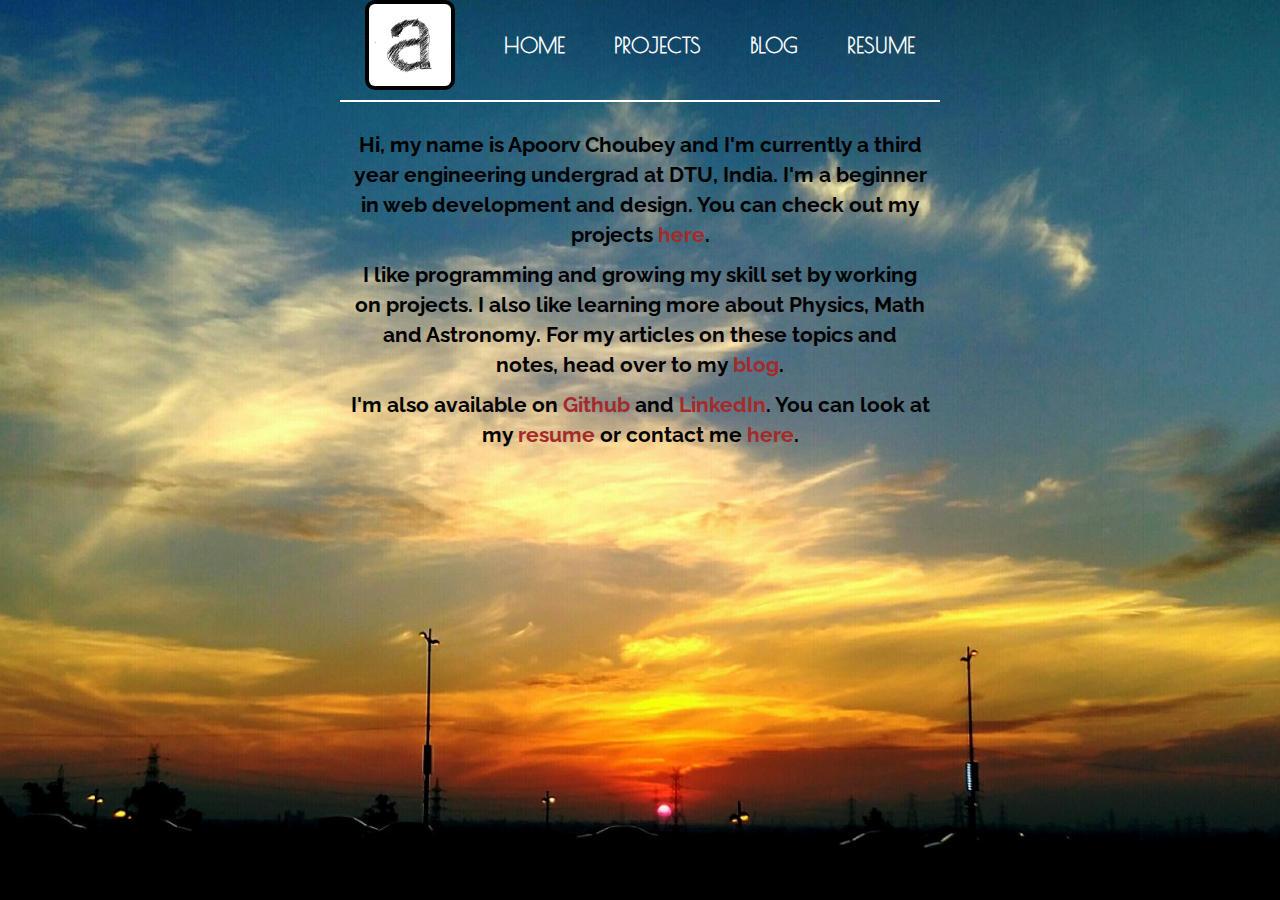
==== index.html @ 56b9ad2f "Design add" ====
<!DOCTYPE html>
<html lang="en">
    <head>
        <meta charset="utf-8">
        <meta name="viewport" content="width=device-width, initial-scale=1">

        <title>Apoorv Choubey | Home</title>

        <link rel="stylesheet" type="text/css" href="css/main.css">
        <link rel="shortcut icon" href="images/favicon.ico"/>
        <link rel="stylesheet" href="https://fonts.googleapis.com/css?family=Shadows Into Light|Raleway|Poiret One">
        <link rel="stylesheet" href="https://cdnjs.cloudflare.com/ajax/libs/animate.css/3.5.2/animate.min.css">
        <link rel="stylesheet" href="https://maxcdn.bootstrapcdn.com/bootstrap/3.3.7/css/bootstrap.min.css">
    </head>

    <body class="bg-home">
        <div class="home-container">
            <div class="home-header animated fadeInDown">
                 <img class="head-img" src="images/head-img.png" alt="letter-A">
                 <a class="anchor" href="#">HOME</a>
                 <a class="anchor" href="projects.html">PROJECTS</a>
                 <a class="anchor" href="blog/index.html">BLOG</a>
                 <a class="anchor" href="docs/resume.pdf">RESUME</a>
             </div>

             <div class="home-hline animated fadeInLeft"></div>

             <div class="intro-container animated bounceInUp">
                 <p>Hi, my name is Apoorv Choubey and I'm currently a third year engineering undergrad at DTU, India. I'm a beginner in web development and design. You can check out my projects <a href="projects.html">here</a>.</p>
                 <p>I like programming and growing my skill set by working on projects. I also like learning more about Physics, Math and Astronomy. For my articles on these topics and notes, head over to my <a href="blog/index.html">blog</a>.</p>
                 <p>I'm also available on <a href="https://github.com/apooravc">Github</a> and <a href="https://www.linkedin.com/in/apoorvchoubey">LinkedIn</a>. You can look at my <a href="docs/resume.pdf">resume</a> or contact me <a href="mailto:theapoorvs1@gmail.com">here</a>.
             </div>
        </div>

        <!-- Latest compiled and minified jQuery-->
        <script src="https://ajax.googleapis.com/ajax/libs/jquery/3.2.1/jquery.min.js"></script>
        <!-- Latest compiled and minified JavaScript-->
        <script src="https://maxcdn.bootstrapcdn.com/bootstrap/3.3.7/js/bootstrap.min.js" ></script>

        <script src="js/main.js"></script>
    </body>
</html>
---- css/main.css ----
html, body {
  height: 100%;
  width: auto !important;
  overflow-x: hidden !important;
}

body {
  font-size: 100%;
}

.bg-home{
  background-image: url(../images/sunset.jpg);
  background-color: #FF851B;
  background-position: center center;
  background-repeat:  no-repeat;
  background-attachment: fixed;
  -webkit-background-size: cover;
  -moz-background-size: cover;
  -o-background-size: cover;
  background-size:  cover;
}

.home-container{
    margin: 0 auto;
    /*border: 2px solid green;*/
}

.home-hline{
    display: block;
    border-bottom: 2px solid white;
}

@media (max-width:420px) {
  .home-container {
    width: 315px;
  }

  .home-header, .intro-container{
     font-size: 1.11em;
  }

  .home-hline{
    margin-bottom: 15%;
  }
}

@media (min-width:420px) {
  .home-container {
    width: 400px;
  }

  .home-header, .intro-container{
     font-size: 1.3em;
  }

  .home-hline{
    margin-bottom: 9%;
  }
}

@media (min-width:520px) {
  .home-container {
    width: 500px;
  }

  .home-header, .intro-container{
     font-size: 1.4em;
  }

  .home-hline{
    margin-bottom: 7%;
  }
}

@media (min-width: 620px) {
  .home-container {
    width: 600px;
  }
  .home-header, .intro-container{
    font-size: 1.5em;
  }

  .home-hline{
    margin-bottom: 3%;
  }
}

.home-header{
     display: flex;
     justify-content: space-around;
     align-items: center;
     font-family: 'Poiret One', serif;
     font-weight: bold;
     margin-bottom: 10px;
     /*border: 2px solid red;*/
}

.home-header > a:link{
    color: white;
    text-decoration: none;
}

.home-header > a:visited{
    color:white;
    text-decoration: none;
}

.home-header > a:hover{
    color:white;
    text-decoration: none;
}

.home-header > a:active{
    color: white;
    text-decoration: none;
    position: relative;
    top: 2px;
}

.head-img{
    border: solid black 4px;
    border-radius: 10px;
    width: 15%;
    height: 15%;
}

.intro-container{
    font-family: 'Raleway', sans-serif;
    font-weight: bold;
    text-align: center;
    color: black;
    padding: 10px;
    /*border: 2px solid white;*/
}

.intro-container > p > a:link{
    color: brown;
    text-decoration: none;
}

.intro-container > p > a:visited{
    color: brown;
    text-decoration: none;
}

.intro-container > p > a:hover{
    color: brown;
    text-decoration: none;
}

.intro-container > p > a:active{
    color: brown;
    text-decoration: none;
    position: relative;
    top: 2px;
}

/*  Projects CSS  */

.projects-container{
  /*border: 2px solid orange;*/
}

.projects-container-rhs, .blog-container-rhs{
    margin: 2% auto;
    /*border: 2px solid green;*/
}

.header{
     /*border: 2px solid red;*/
     display: flex;
     justify-content: space-around;
     align-items: center;
     font-family: 'Poiret One', serif;
     font-weight: bold;
     margin-bottom: 10px;
}

.header > a:link{
    color: black;
    text-decoration: none;
}

.header > a:visited{
    color: black;
    text-decoration: none;
}

.header > a:hover{
    color: black;
    text-decoration: none;
}

.header > a:active{
    color: black;
    text-decoration: none;
    position: relative;
    top: 2px;
}

.projects-hline, .blog-hline{
    display: block;
    border-bottom: 2px solid black;
    margin-bottom: 8%;
}

.blog-body{
   /*border: 3px solid black;*/
   padding: 10px;
   color: black;
   font-family: 'Raleway', sans-serif;
}

.projects-head{
  display: inline-block;
  border-radius: 10px;
  background-color: white;
  font-family: 'Raleway', sans-serif;
  font-size: 55px;
  margin-top: 15%;
  padding: 5px;
}

.left-panel{
  border: 3px solid black;
  background-color: black;
  text-align: center;
  font-family: 'Raleway', sans-serif;
}

@media(max-width: 992px){
  .left-panel{
    height: 65vh;
  }
}

@media(min-width: 992px){
  .left-panel{
    height: 100vh;
  }
}

@media(max-width: 480px){
  .projects-container-rhs, .blog-container-rhs{
    width: 298px;
    font-size: 1em;
  }

  .header{
    font-size: 1.2em;
  }

   .blog-content-rhs{
    width: 298px;
    font-size: 1.1em;
  }
}

@media(min-width: 480px){
  .projects-container-rhs, .blog-container-rhs{
    width: 440px;
    font-size: 1.1em;
  }

  .header{
    font-size: 1.4em;
  }

   .blog-content-rhs{
    width: 440px;
    font-size: 1.3em;
  }
}

@media(min-width: 640px){
  .projects-container-rhs, .blog-container-rhs{
    width: 600px;
    font-size: 1.5em;
  }

  .header{
    font-size: 1.1em;
  }

  .blog-content-rhs{
    width: 600px;
    font-size: 1.5em;
  }
}

.left-panel h1{
  font-size: 4em;
  margin: 15% auto;
  padding: 0;
  background-color: white;
  color: black;
  display: inline-block;
  border-radius: 10px;
}

.right-panel{
  /*border: 3px solid yellow;*/
}

@media(max-width: 360px){
  .pro1, .pro3{
    margin-left: 3%;
  }

  .pro2, .pro4{
    margin-left: 3%;
    margin-top: 30px;
  }
}

@media(min-width: 360px){
  .pro1, .pro3{
    margin-left: 10%;
  }

  .pro2, .pro4{
    margin-left: 10%;
    margin-top: 30px;
  }
}

@media(min-width: 450px){
  .pro1, .pro3{
    margin-left: 15%;
  }

  .pro2, .pro4{
    margin-left: 15%;
    margin-top: 30px;
  }
}

@media(min-width: 540px){
  .pro1, .pro3{
    margin-left: 25%;
  }

  .pro2, .pro4{
    margin-left: 25%;
    margin-top: 30px;
  }
}

@media(min-width: 768px){
  .pro1, .pro3{
    margin-left: 25%;
  }

  .pro2, .pro4{
    margin-left: 16%;
    margin-top: 2px;
  }
}

@media(min-width: 1120px){
  .pro1, .pro3{
    margin-left: 46%;
  }

  .pro2, .pro4{
    margin-left: 2%;
    margin-top: 0px;
  }
}

.pro1, .pro2, .pro3, .pro4{
  position: relative;
  width: 280px;
  height: 280px;
  margin-top: 30px;
}

.pro-img{
  height: 100%;
  width: 100%;
  border: 3px solid black;
}

.pro1-text, .pro2-text, .pro3-text, .pro4-text{
  position: absolute;
  color: white;
  left: 10%;
  top: 23%;
  width: 80%;
  display: none;
  /*border: 2px solid violet;*/
  font-family: 'Raleway', sans-serif;
  font-size: 20px;
}

.dark-pro1{
  background: black;
}

.dark-pro1 img{
  opacity: 0.4;
  filter: alpha(opacity=40);
}

.projects-banner{
  background-image: url("../images/flyon.jpg");
  background-position: center center;
  background-repeat:  no-repeat;
  background-attachment: fixed;
  -webkit-background-size: cover;
  -moz-background-size: cover;
  -o-background-size: cover;
  background-size:  cover;
  height: 350px;
  text-align: center;
  border: 3px solid black;
}

/*  Blog CSS  */

.blog-img{
  background-image: url("../images/flyon.jpg");
  background-position: center center;
  background-repeat: no-repeat;
  -webkit-background-size: cover;
  -moz-background-size: cover;
  -o-background-size: cover;
  background-size:  cover;
}

.section{
  /*border: 3px solid brown;*/
  margin-top: 40px;
}

.date{
  /*border: 2px solid green;*/
}

.date-body{
  /*border: 2px solid blue;*/
  width: 90%;
  position: relative;
  left: 10%;
}

.date-body > h3 > a:link{
    color: #FF851B;
    text-decoration: none;
}

.date-body h3 > a:visited{
    color: #FF851B;
    text-decoration: none;
}

.date-body > h3 > a:hover{
    color: #FF851B;
    text-decoration: none;
}

.date-body > h3 > a:active{
    color: #FF851B;
    text-decoration: none;
    position: relative;
    top: 2px;
}

/* Blog Content CSS */

.top-panel{
  border: 3px solid black;
  background-color: black;
  color: white;
  text-align: center;
  font-family: 'Raleway', sans-serif;
}

.top-panel-img{
  background-image: url("../images/flyon.jpg");
  background-attachment: fixed;
  background-position: center center;
  background-repeat: no-repeat;
  -webkit-background-size: cover;
  -moz-background-size: cover;
  -o-background-size: cover;
  background-size:  cover;
}

.blog-container{
  /*border: 2px solid orange;*/
}

.blog-content-rhs{
  margin: 2% auto;
  /*border: 2px solid green;*/
}

.bottom-panel{
  border: 2px solid black;
  background-color: white;
}

.wrapper{
  /*border: 3px solid pink;*/
  margin-top: 15%;
}

.blog-content-hline{
    display: block;
    border-bottom: 2px solid black;
    margin-bottom: 5%;
}

.blogpost-head{
  background-color: white;
  color: black;
  display: inline-block;
}

.blogpost-date{
  text-align: center;
  border: solid 2px black;
  display: inline-block;
  padding: 3px;
}

.blog-info{
  text-align: left;
  border: 2px solid #FF851B;
  border-radius: 20px;
  padding: 10px;
}
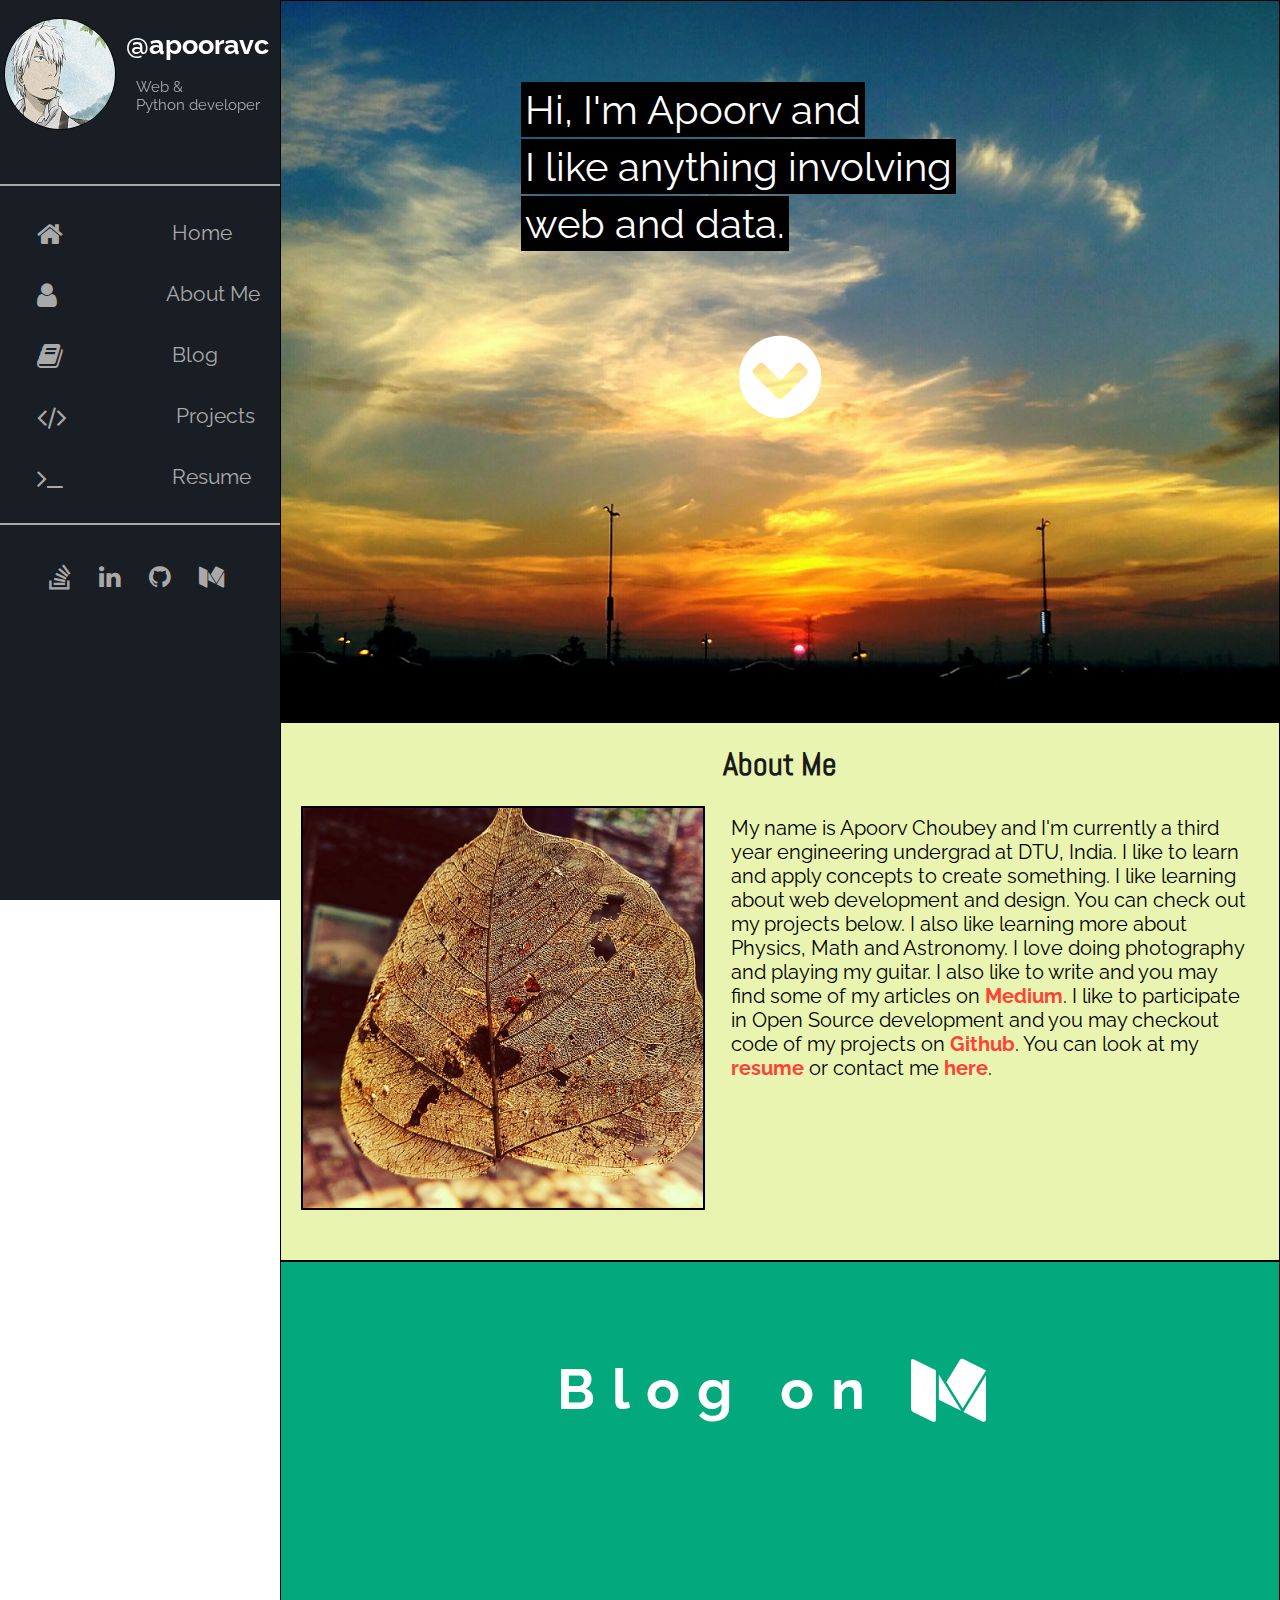
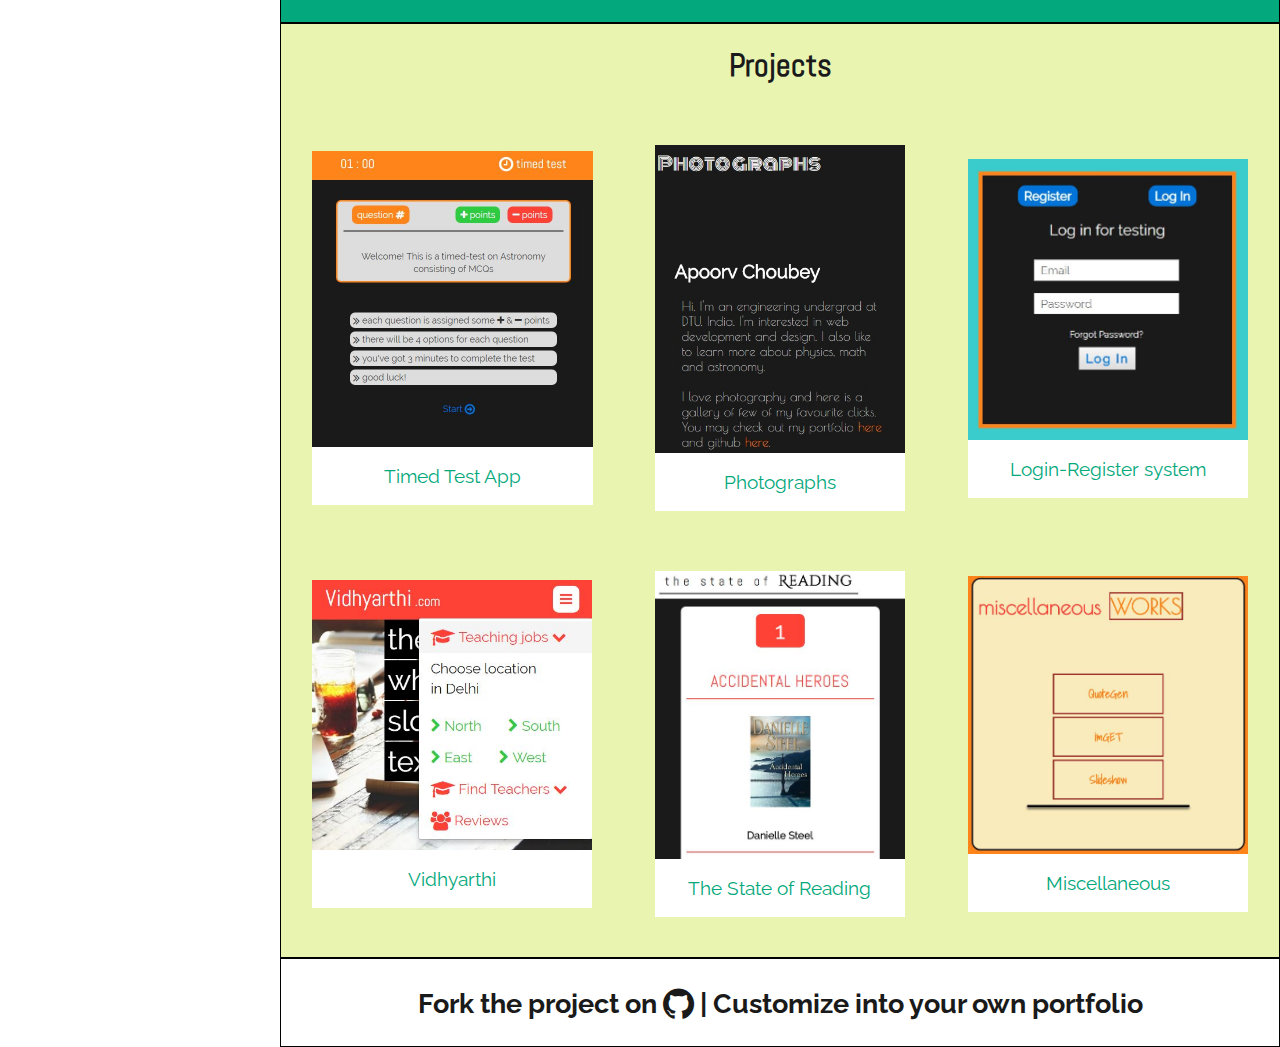
==== commit 329ecc9e: "design final" ====
--- a/index.html
+++ b/index.html
@@ -1,42 +1,168 @@
 <!DOCTYPE html>
-<html lang="en">
-    <head>
-        <meta charset="utf-8">
-        <meta name="viewport" content="width=device-width, initial-scale=1">
+<html>
+<head>
+  <meta charset="utf-8">
+  <meta name="viewport" content="width=device-width, initial-scale=1">
 
-        <title>Apoorv Choubey | Home</title>
+  <title>Apoorv Choubey | Home</title>
 
-        <link rel="stylesheet" type="text/css" href="css/main.css">
-        <link rel="shortcut icon" href="images/favicon.ico"/>
-        <link rel="stylesheet" href="https://fonts.googleapis.com/css?family=Shadows Into Light|Raleway|Poiret One">
-        <link rel="stylesheet" href="https://cdnjs.cloudflare.com/ajax/libs/animate.css/3.5.2/animate.min.css">
-        <link rel="stylesheet" href="https://maxcdn.bootstrapcdn.com/bootstrap/3.3.7/css/bootstrap.min.css">
-    </head>
+  <link rel="stylesheet" type="text/css" href="css/main.css">
+  <link rel="stylesheet" type="text/css" href="css/font-awesome.min.css">
+  <link rel="stylesheet" href="https://fonts.googleapis.com/css?family=Raleway|Abel">
+  <link rel="stylesheet" href="https://cdnjs.cloudflare.com/ajax/libs/animate.css/3.5.2/animate.min.css">
+</head>
+<body class="font">
+  <!--sidebar header-->
+  <div class="header">
+    <div class="top">
+      <div class="intro">
+        <img src="images/propic.jpg" alt="Profile picture" class="profile-img dive">
+        <h1>@apooravc</h1>
+        <p>Web &amp;<br>Python developer</p>
+      </div>
+      <div class="nav">
+        <div class="hline"></div>
+        <ul class="nav-list">
+          <li><a href="#home" class="white-ref"><i class="fa fa-home fa-lg" aria-hidden="true"></i><span class="text-right">Home</span></a></li>
+          <li><a href="#about" class="white-ref"><i class="fa fa-user fa-lg" aria-hidden="true"></i><span class="text-right">About Me</span></a></li>
+          <li><a href="#blog" class="white-ref"><i class="fa fa-book fa-lg" aria-hidden="true"></i><span class="text-right">Blog</span></a></li>
+          <li><a href="#projects" class="white-ref"><i class="fa fa-code fa-lg" aria-hidden="true"></i><span class="text-right">Projects</span></a></li>
+          <li><a href="docs/resume.pdf" class="white-ref"><i class="fa fa-terminal fa-lg" aria-hidden="true"></i><span class="text-right">Resume</span></a></li>
+        </ul>
+      </div>
+    </div>
+    <div class="hline"></div>
+    <div class="bottom">
+      <ul class="icon-list">
+        <li><a href="https://stackoverflow.com/users/9644701/apooravc" class="white-ref"><i class="fa fa-stack-overflow fa-lg" aria-hidden="true"></i></a></li>
+        <li><a href="https://www.linkedin.com/in/apoorvchoubey" class="white-ref"><i class="fa fa-linkedin fa-lg" aria-hidden="true"></i></a></li>
+        <li><a href="https://github.com/apooravc" class="white-ref"><i class="fa fa-github fa-lg" aria-hidden="true"></i></a></li>
+        <li><a href="https://medium.com/@apoorvc" class="white-ref"><i class="fa fa-medium fa-lg" aria-hidden="true"></i></a></li>
+      </ul>
+    </div>
+  </div>
 
-    <body class="bg-home">
-        <div class="home-container">
-            <div class="home-header animated fadeInDown">
-                 <img class="head-img" src="images/head-img.png" alt="letter-A">
-                 <a class="anchor" href="#">HOME</a>
-                 <a class="anchor" href="projects.html">PROJECTS</a>
-                 <a class="anchor" href="blog/index.html">BLOG</a>
-                 <a class="anchor" href="docs/resume.pdf">RESUME</a>
-             </div>
+  <!--main body-->
+  <div class="main">
+    <div class="home home-bg dive" id="home">
+      <!--sidebar toggle button-->
+      <div class="toggleButton"><i class="fa fa-bars fa-lg" aria-hidden="true"></i></div>
+      <div class="multiline">
+        <span>Hi, I'm Apoorv and <br> I like anything involving <br> web and data.</span>
+      </div>
+      <div class="direct animated bounce"><i class="fa fa-chevron-circle-down fa-lg" aria-hidden="true"></i></div>
+    </div>
+    <div class="about dive" id="about">
+      <h1>About Me</h1>
+      <div class="about-flex">
+        <img src="images/leaf.jpg" alt="leaf">
+        <p>My name is Apoorv Choubey and I'm currently a third year engineering undergrad at DTU, India. I like to learn and apply concepts to create something. I like learning about web development and design. You can check out my projects below. I also like learning more about Physics, Math and Astronomy. I love doing photography and playing my guitar. I also like to write and you may find some of my articles on <a href="https://medium.com/@apoorvc" class="red-ref">Medium</a>. I like to participate in Open Source development and you may checkout code of my projects on <a href="https://github.com/apooravc" class="red-ref">Github</a>. You can look at my <a href="docs/resume.pdf" class="red-ref">resume</a> or contact me <a href="mailto:theapoorvs1@gmail.com" class="red-ref">here</a>.</p>
+      </div>
+    </div>
+    <div class="blog dive" id="blog">
+      <p class="blog-text">Blog on <i class="fa fa-medium fa-lg" aria-hidden="true"></i></p>
+    </div>
+    <div class="projects dive" id="projects">
+      <h1 class="proj-text">Projects</h1>
+      <!--one-->
+      <div id="one">
+      <div class="prow">
+        <div class="pbox">
+          <a target="_blank" href="https://apooravc.github.io/ReactJS-works/works/timed-test/index.html">
+            <img src="images/pro1.JPG" alt="project" class="pimg1">
+          </a>
+          <div class="ptext">Timed Test App</div>
+        </div>
+        <div class="pbox">
+          <a target="_blank" href="https://apooravc.github.io/photographs/">
+            <img src="images/pro2.JPG" alt="project" class="pimg2">
+          </a>
+          <div class="ptext">Photographs</div>
+        </div>
+        <div class="pbox">
+          <a target="_blank" href="https://github.com/apooravc/php-works/tree/master/loginRegister">
+            <img src="images/pro3.JPG" alt="project" class="pimg3">
+          </a>
+          <div class="ptext">Login-Register system</div>
+        </div>
+      </div>
+      <div class="prow">
+        <div class="pbox">
+          <a target="_blank" href="https://apooravc.github.io/Vidhyarthi/">
+            <img src="images/pro4.JPG" alt="project" class="pimg4">
+          </a>
+          <div class="ptext">Vidhyarthi</div>
+        </div>
+        <div class="pbox">
+          <a target="_blank" href="https://apooravc.github.io/ReactJS-works/works/the-state-of-reading/index.html">
+            <img src="images/pro5.JPG" alt="project" class="pimg5">
+          </a>
+          <div class="ptext">The State of Reading</div>
+        </div>
+        <div class="pbox">
+          <a target="_blank" href="https://github.com/apooravc/misc.works/tree/master/works">
+            <img src="images/pro6.JPG" alt="project" class="pimg6">
+          </a>
+          <div class="ptext">Miscellaneous</div>
+        </div>
+      </div>
+      </div>
+      <!--two-->
+      <div id="two">
+      <div class="prow">
+        <div class="pbox">
+          <a target="_blank" href="https://apooravc.github.io/ReactJS-works/works/timed-test/index.html">
+            <img src="images/pro1.JPG" alt="project" class="pimg1">
+          </a>
+          <div class="ptext">Timed Test App</div>
+        </div>
+        <div class="pbox">
+          <a target="_blank" href="https://github.com/apooravc/php-works/tree/master/loginRegister">
+            <img src="images/pro3.JPG" alt="project" class="pimg3">
+          </a>
+          <div class="ptext">Login-Register system</div>
+        </div>
+      </div>
+      <div class="prow">
+        <div class="pbox">
+          <a target="_blank" href="https://apooravc.github.io/Vidhyarthi/">
+            <img src="images/pro4.JPG" alt="project" class="pimg4">
+          </a>
+          <div class="ptext">Vidhyarthi</div>
+        </div>
+        <div class="pbox">
+          <a target="_blank" href="https://github.com/apooravc/misc.works/tree/master/works">
+            <img src="images/pro6.JPG" alt="project" class="pimg6">
+          </a>
+          <div class="ptext">Miscellaneous</div>
+        </div>
+      </div>
+      <div class="prow">
+        <div class="pbox">
+          <a target="_blank" href="https://apooravc.github.io/photographs/">
+            <img src="images/pro2.JPG" alt="project" class="pimg2">
+          </a>
+          <div class="ptext">Photographs</div>
+        </div>
+        <div class="pbox">
+          <a target="_blank" href="https://apooravc.github.io/ReactJS-works/works/the-state-of-reading/index.html">
+            <img src="images/pro5.JPG" alt="project" class="pimg5">
+          </a>
+          <div class="ptext">The State of Reading</div>
+        </div>
+      </div>
+      </div>
+    </div>
+  </div>
 
-             <div class="home-hline animated fadeInLeft"></div>
+  <!--footer-->
+  <div class="footer dive">
+    <p class="footer-text">Fork the project on <i class="fa fa-github fa-lg" aria-hidden="true"></i> | Customize into your own portfolio</p>
+  </div>
 
-             <div class="intro-container animated bounceInUp">
-                 <p>Hi, my name is Apoorv Choubey and I'm currently a third year engineering undergrad at DTU, India. I'm a beginner in web development and design. You can check out my projects <a href="projects.html">here</a>.</p>
-                 <p>I like programming and growing my skill set by working on projects. I also like learning more about Physics, Math and Astronomy. For my articles on these topics and notes, head over to my <a href="blog/index.html">blog</a>.</p>
-                 <p>I'm also available on <a href="https://github.com/apooravc">Github</a> and <a href="https://www.linkedin.com/in/apoorvchoubey">LinkedIn</a>. You can look at my <a href="docs/resume.pdf">resume</a> or contact me <a href="mailto:theapoorvs1@gmail.com">here</a>.
-             </div>
-        </div>
 
-        <!-- Latest compiled and minified jQuery-->
-        <script src="https://ajax.googleapis.com/ajax/libs/jquery/3.2.1/jquery.min.js"></script>
-        <!-- Latest compiled and minified JavaScript-->
-        <script src="https://maxcdn.bootstrapcdn.com/bootstrap/3.3.7/js/bootstrap.min.js" ></script>
-
-        <script src="js/main.js"></script>
-    </body>
+  <!--scripts-->
+  <script src="https://ajax.googleapis.com/ajax/libs/jquery/3.2.1/jquery.min.js"></script>
+  <script src="js/main.js"></script>
+</body>
 </html>
--- a/css/main.css
+++ b/css/main.css
@@ -1,537 +1,444 @@
-html, body {
-  height: 100%;
-  width: auto !important;
-  overflow-x: hidden !important;
-}
-
 body {
-  font-size: 100%;
-}
-
-.bg-home{
-  background-image: url(../images/sunset.jpg);
-  background-color: #FF851B;
-  background-position: center center;
-  background-repeat:  no-repeat;
-  background-attachment: fixed;
-  -webkit-background-size: cover;
-  -moz-background-size: cover;
-  -o-background-size: cover;
-  background-size:  cover;
-}
-
-.home-container{
-    margin: 0 auto;
-    /*border: 2px solid green;*/
-}
-
-.home-hline{
+    margin: 0;
+}
+
+.dive {
+    border: 1px solid #000;
+}
+
+.font {
+    font-family: 'Raleway', sans-serif;
+    font-size: 16px;
+}
+
+.header {
     display: block;
-    border-bottom: 2px solid white;
-}
-
-@media (max-width:420px) {
-  .home-container {
-    width: 315px;
-  }
-
-  .home-header, .intro-container{
-     font-size: 1.11em;
-  }
-
-  .home-hline{
-    margin-bottom: 15%;
-  }
-}
-
-@media (min-width:420px) {
-  .home-container {
+    height: 100%;
+    width: 280px;
+    position: fixed;
+    top: 0;
+    left: 0;
+    z-index: 1;
+    background-color: #191e25;
+    color: #ffffff;
+}
+
+.intro {
+    position: relative;
+}
+
+.profile-img {
+    position: absolute;
+    top: 0;
+    left: 4px;
+    border-radius: 100%;
+}
+
+.intro> h1 {
+    position: relative;
+    top: 10px;
+    left: 126px;
+    font-size: 1.7em;
+}
+
+.intro> p {
+    position: relative;
+    top: 10px;
+    left: 136px;
+    font-size: 0.96em;
+    color: #a9a9a9;
+}
+
+.nav {
+    margin-top: 80px;
+}
+
+.nav-list {
+    list-style: none;
+    padding-left: 37px;
+}
+
+.nav-list> li {
+    padding: 18px 0;
+    font-size: 1.3em;
+}
+
+.text-right {
+    margin-left: 45%;
+}
+
+.hline {
+    display: block;
+    border-bottom: 2px solid #a9a9a9;
+}
+
+.icon-list {
+    list-style: none;
+    margin-top: 40px;
+    padding-left: 37px;
+}
+
+.icon-list> li {
+    display: inline;
+    padding: 0 12px;
+    font-size: 1.18em;
+}
+
+a.white-ref:link {
+    color: #a9a9a9;
+    text-decoration: none;
+}
+
+a.white-ref:visited {
+    color: #a9a9a9;
+    text-decoration: none;
+}
+
+a.white-ref:hover {
+    color: #fff;
+    text-decoration: none;
+    transition: color ease-in-out 300ms;
+}
+
+a.white-ref:active {
+    color: #fff;
+    text-decoration: none;
+}
+
+.main {
+    margin-left: 280px;
+}
+
+.home {
+    height: 80vh;
+}
+
+.toggleButton {
+    display: none;
+}
+
+.multiline {
+    line-height: 1.43;
+    padding: 80px 24%;
+}
+
+.multiline> span {
+    background-color: black;
+    color: #fff;
+    display: inline;
+    padding: 0.25rem;
+    font-size: 2.5em;
+    -webkit-box-decoration-break: clone;
+}
+
+.direct {
+    color: #fff;
+    font-size: 4.5em;
+    text-align: center;
+}
+
+.home-bg {
+    background-image: url(../images/sunset.jpg);
+    background-color: #000;
+    background-position: center center;
+    background-repeat:  no-repeat;
+    background-attachment: scroll;
+    -webkit-background-size: cover;
+    -moz-background-size: cover;
+    -o-background-size: cover;
+    background-size:  cover;
+}
+
+.about {
+    background-color: #e9f4b0;
+}
+
+.about> h1 {
+    font-family: 'Abel', serif;
+    text-align: center;
+    color: #1a1a1a;
+}
+
+.about-flex {
+    display: flex;
+    flex-direction: row;
+    justify-content: space-around;
+    align-items: flex-start;
+}
+
+.about-flex> img {
     width: 400px;
-  }
-
-  .home-header, .intro-container{
-     font-size: 1.3em;
-  }
-
-  .home-hline{
-    margin-bottom: 9%;
-  }
-}
-
-@media (min-width:520px) {
-  .home-container {
-    width: 500px;
-  }
-
-  .home-header, .intro-container{
-     font-size: 1.4em;
-  }
-
-  .home-hline{
-    margin-bottom: 7%;
-  }
-}
-
-@media (min-width: 620px) {
-  .home-container {
-    width: 600px;
-  }
-  .home-header, .intro-container{
-    font-size: 1.5em;
-  }
-
-  .home-hline{
-    margin-bottom: 3%;
-  }
-}
-
-.home-header{
-     display: flex;
-     justify-content: space-around;
-     align-items: center;
-     font-family: 'Poiret One', serif;
-     font-weight: bold;
-     margin-bottom: 10px;
-     /*border: 2px solid red;*/
-}
-
-.home-header > a:link{
-    color: white;
-    text-decoration: none;
-}
-
-.home-header > a:visited{
-    color:white;
-    text-decoration: none;
-}
-
-.home-header > a:hover{
-    color:white;
-    text-decoration: none;
-}
-
-.home-header > a:active{
-    color: white;
+    height: 400px;
+    margin-left: 20px;
+    margin-bottom: 50px;
+    border: 2px solid #000;
+}
+
+.about-flex> p {
+    font-size: 1.28em;
+    padding: 10px 26px;
+    margin-top: 0;
+}
+
+a.red-ref {
+    font-weight: bold;
+}
+
+a.red-ref:link {
+    color: #FF4136;
+    text-decoration: none;
+}
+
+a.red-ref:visited {
+    color: #FF4136;
+    text-decoration: none;
+}
+
+a.red-ref:hover {
+    color: #FF4136;
+    text-decoration: none;
+    transition: color ease-in-out 300ms;
+}
+
+a.red-ref:active {
+    color: #FF4136;
     text-decoration: none;
     position: relative;
     top: 2px;
 }
 
-.head-img{
-    border: solid black 4px;
-    border-radius: 10px;
-    width: 15%;
-    height: 15%;
-}
-
-.intro-container{
-    font-family: 'Raleway', sans-serif;
+.blog {
+    height: 40vh;
+    background-color: #03a87c;
+    cursor: pointer;
+}
+
+.blog-text {
+    font-size: 3.5em;
+    letter-spacing: 0.3em;
     font-weight: bold;
     text-align: center;
-    color: black;
-    padding: 10px;
-    /*border: 2px solid white;*/
-}
-
-.intro-container > p > a:link{
-    color: brown;
-    text-decoration: none;
-}
-
-.intro-container > p > a:visited{
-    color: brown;
-    text-decoration: none;
-}
-
-.intro-container > p > a:hover{
-    color: brown;
-    text-decoration: none;
-}
-
-.intro-container > p > a:active{
-    color: brown;
-    text-decoration: none;
+    color: #fff;
+    margin: 88px 0;
+    padding: 6px 12px;
+}
+
+.projects {
+    background-color: #e9f4b0;
+}
+
+.projects> h1 {
+    font-family: 'Abel', serif;
+    text-align: center;
+    color: #1a1a1a;
+    margin-bottom: 30px;
+}
+
+.prow {
+    display: flex;
+    flex-direction: row;
+    justify-content: space-around;
+    align-items: center;
+
+    margin: 40px 0;
+}
+
+.pbox {
+    display: block;
+    margin-top: 20px;
+}
+
+/*taking aspect ratio into account 280-294//21-22.05*/
+.pimg1 {
+    width: 281px;
+    height: 296px;
+    margin-bottom: -4px;
+}
+
+.pimg2 {
+    width: 250px;
+    height: 308px;
+    margin-bottom: -4px;
+}
+
+.pimg3 {
+    width: 280px;
+    height: 281px;
+    margin-bottom: -4px;
+}
+
+.pimg4 {
+    width: 280px;
+    height: 270px;
+    margin-bottom: -4px;
+}
+
+.pimg5 {
+    width: 250px;
+    height: 288px;
+    margin-bottom: -4px;
+}
+
+.pimg6 {
+    width: 280px;
+    height: 278px;
+    margin-bottom: -4px;
+}
+
+.ptext {
+    background-color: #fff;
+    color: #03a87c;
+    font-size: 1.2em;
+    text-align: center;
+    padding: 18px 0;
+}
+
+.footer {
+    background-color: #fff;
+    margin-left: 280px;
+    cursor: pointer;
+}
+
+.footer-text {
+    font-size: 1.7em;
+    font-weight: bold;
+    text-align: center;
+    color: #1a1a1a;
+}
+
+@media (max-width: 1130px){
+  .header{
+    transform: translateX(-280px);
+    transition: all ease-in-out 500ms;
+  }
+
+  .main{
+    margin-left: 0;
+  }
+
+  .footer{
+    margin-left: 0;
+  }
+
+  .header.slide-left{
+    transform: translateX(-280px);
+  }
+
+  .main.slide-left{
+    transform: translateX(0);
+    transition: all ease-in-out 500ms;
+  }
+
+  .footer.slide-left{
+    transform: translateX(0);
+    transition: all ease-in-out 500ms;
+  }
+
+  .header.slide-right{
+    transform: translateX(0px);
+    transition: all ease-in-out 500ms;
+  }
+
+  .main.slide-right{
+    transform: translateX(280px);
+    transition: all ease-in-out 500ms;
+  }
+
+  .footer.slide-right{
+    transform: translateX(280px);
+    transition: all ease-in-out 500ms;
+  }
+
+  .toggleButton{
+    color: #fff;
+    background-color: #191e25;
+    padding: 12px 18px;
+    border-radius: 8px;
+    cursor: pointer;
     position: relative;
-    top: 2px;
-}
-
-/*  Projects CSS  */
-
-.projects-container{
-  /*border: 2px solid orange;*/
-}
-
-.projects-container-rhs, .blog-container-rhs{
-    margin: 2% auto;
-    /*border: 2px solid green;*/
-}
-
-.header{
-     /*border: 2px solid red;*/
-     display: flex;
-     justify-content: space-around;
-     align-items: center;
-     font-family: 'Poiret One', serif;
-     font-weight: bold;
-     margin-bottom: 10px;
-}
-
-.header > a:link{
-    color: black;
-    text-decoration: none;
-}
-
-.header > a:visited{
-    color: black;
-    text-decoration: none;
-}
-
-.header > a:hover{
-    color: black;
-    text-decoration: none;
-}
-
-.header > a:active{
-    color: black;
-    text-decoration: none;
-    position: relative;
-    top: 2px;
-}
-
-.projects-hline, .blog-hline{
-    display: block;
-    border-bottom: 2px solid black;
-    margin-bottom: 8%;
-}
-
-.blog-body{
-   /*border: 3px solid black;*/
-   padding: 10px;
-   color: black;
-   font-family: 'Raleway', sans-serif;
-}
-
-.projects-head{
-  display: inline-block;
-  border-radius: 10px;
-  background-color: white;
-  font-family: 'Raleway', sans-serif;
-  font-size: 55px;
-  margin-top: 15%;
-  padding: 5px;
-}
-
-.left-panel{
-  border: 3px solid black;
-  background-color: black;
-  text-align: center;
-  font-family: 'Raleway', sans-serif;
-}
-
-@media(max-width: 992px){
-  .left-panel{
-    height: 65vh;
-  }
-}
-
-@media(min-width: 992px){
-  .left-panel{
-    height: 100vh;
-  }
-}
-
-@media(max-width: 480px){
-  .projects-container-rhs, .blog-container-rhs{
-    width: 298px;
-    font-size: 1em;
-  }
-
-  .header{
-    font-size: 1.2em;
-  }
-
-   .blog-content-rhs{
-    width: 298px;
-    font-size: 1.1em;
-  }
-}
-
-@media(min-width: 480px){
-  .projects-container-rhs, .blog-container-rhs{
-    width: 440px;
-    font-size: 1.1em;
-  }
-
-  .header{
-    font-size: 1.4em;
-  }
-
-   .blog-content-rhs{
-    width: 440px;
-    font-size: 1.3em;
-  }
-}
-
-@media(min-width: 640px){
-  .projects-container-rhs, .blog-container-rhs{
-    width: 600px;
-    font-size: 1.5em;
-  }
-
-  .header{
-    font-size: 1.1em;
-  }
-
-  .blog-content-rhs{
-    width: 600px;
-    font-size: 1.5em;
-  }
-}
-
-.left-panel h1{
-  font-size: 4em;
-  margin: 15% auto;
-  padding: 0;
-  background-color: white;
-  color: black;
-  display: inline-block;
-  border-radius: 10px;
-}
-
-.right-panel{
-  /*border: 3px solid yellow;*/
-}
-
-@media(max-width: 360px){
-  .pro1, .pro3{
-    margin-left: 3%;
-  }
-
-  .pro2, .pro4{
-    margin-left: 3%;
-    margin-top: 30px;
-  }
-}
-
-@media(min-width: 360px){
-  .pro1, .pro3{
-    margin-left: 10%;
-  }
-
-  .pro2, .pro4{
-    margin-left: 10%;
-    margin-top: 30px;
-  }
-}
-
-@media(min-width: 450px){
-  .pro1, .pro3{
-    margin-left: 15%;
-  }
-
-  .pro2, .pro4{
-    margin-left: 15%;
-    margin-top: 30px;
-  }
-}
-
-@media(min-width: 540px){
-  .pro1, .pro3{
-    margin-left: 25%;
-  }
-
-  .pro2, .pro4{
-    margin-left: 25%;
-    margin-top: 30px;
-  }
-}
-
-@media(min-width: 768px){
-  .pro1, .pro3{
-    margin-left: 25%;
-  }
-
-  .pro2, .pro4{
-    margin-left: 16%;
-    margin-top: 2px;
-  }
-}
-
-@media(min-width: 1120px){
-  .pro1, .pro3{
-    margin-left: 46%;
-  }
-
-  .pro2, .pro4{
-    margin-left: 2%;
-    margin-top: 0px;
-  }
-}
-
-.pro1, .pro2, .pro3, .pro4{
-  position: relative;
-  width: 280px;
-  height: 280px;
-  margin-top: 30px;
-}
-
-.pro-img{
-  height: 100%;
-  width: 100%;
-  border: 3px solid black;
-}
-
-.pro1-text, .pro2-text, .pro3-text, .pro4-text{
-  position: absolute;
-  color: white;
-  left: 10%;
-  top: 23%;
-  width: 80%;
-  display: none;
-  /*border: 2px solid violet;*/
-  font-family: 'Raleway', sans-serif;
-  font-size: 20px;
-}
-
-.dark-pro1{
-  background: black;
-}
-
-.dark-pro1 img{
-  opacity: 0.4;
-  filter: alpha(opacity=40);
-}
-
-.projects-banner{
-  background-image: url("../images/flyon.jpg");
-  background-position: center center;
-  background-repeat:  no-repeat;
-  background-attachment: fixed;
-  -webkit-background-size: cover;
-  -moz-background-size: cover;
-  -o-background-size: cover;
-  background-size:  cover;
-  height: 350px;
-  text-align: center;
-  border: 3px solid black;
-}
-
-/*  Blog CSS  */
-
-.blog-img{
-  background-image: url("../images/flyon.jpg");
-  background-position: center center;
-  background-repeat: no-repeat;
-  -webkit-background-size: cover;
-  -moz-background-size: cover;
-  -o-background-size: cover;
-  background-size:  cover;
-}
-
-.section{
-  /*border: 3px solid brown;*/
-  margin-top: 40px;
-}
-
-.date{
-  /*border: 2px solid green;*/
-}
-
-.date-body{
-  /*border: 2px solid blue;*/
-  width: 90%;
-  position: relative;
-  left: 10%;
-}
-
-.date-body > h3 > a:link{
-    color: #FF851B;
-    text-decoration: none;
-}
-
-.date-body h3 > a:visited{
-    color: #FF851B;
-    text-decoration: none;
-}
-
-.date-body > h3 > a:hover{
-    color: #FF851B;
-    text-decoration: none;
-}
-
-.date-body > h3 > a:active{
-    color: #FF851B;
-    text-decoration: none;
-    position: relative;
-    top: 2px;
-}
-
-/* Blog Content CSS */
-
-.top-panel{
-  border: 3px solid black;
-  background-color: black;
-  color: white;
-  text-align: center;
-  font-family: 'Raleway', sans-serif;
-}
-
-.top-panel-img{
-  background-image: url("../images/flyon.jpg");
-  background-attachment: fixed;
-  background-position: center center;
-  background-repeat: no-repeat;
-  -webkit-background-size: cover;
-  -moz-background-size: cover;
-  -o-background-size: cover;
-  background-size:  cover;
-}
-
-.blog-container{
-  /*border: 2px solid orange;*/
-}
-
-.blog-content-rhs{
-  margin: 2% auto;
-  /*border: 2px solid green;*/
-}
-
-.bottom-panel{
-  border: 2px solid black;
-  background-color: white;
-}
-
-.wrapper{
-  /*border: 3px solid pink;*/
-  margin-top: 15%;
-}
-
-.blog-content-hline{
-    display: block;
-    border-bottom: 2px solid black;
-    margin-bottom: 5%;
-}
-
-.blogpost-head{
-  background-color: white;
-  color: black;
-  display: inline-block;
-}
-
-.blogpost-date{
-  text-align: center;
-  border: solid 2px black;
-  display: inline-block;
-  padding: 3px;
-}
-
-.blog-info{
-  text-align: left;
-  border: 2px solid #FF851B;
-  border-radius: 20px;
-  padding: 10px;
-}
-
-
-
-
+    top: 18px;
+    left: 8px;
+    display: inline;
+  }
+
+  html, body {
+    overflow-x: hidden;
+  }
+}
+
+#two {
+    display: none;
+}
+
+@media (max-width: 909px){
+    #one {
+        display: none;
+    }
+
+    #two {
+        display: block;
+    }
+
+    .about-flex> img {
+        width: 300px;
+        height: 300px;
+    }
+}
+
+@media (max-width: 779px){
+    .about-flex {
+        flex-direction: column;
+    }
+
+    .about-flex> img {
+        width: 300px;
+        height: 300px;
+        margin: 20px auto;
+    }
+
+    .about-flex> p {
+        margin-bottom: 30px;
+    }
+}
+
+@media (max-width: 639px){
+    .prow {
+        flex-direction: column;
+    }
+}
+
+@media (max-width: 780px){
+    .footer-text {
+        font-size: 1.5em;
+        padding: 0 12px;
+    }
+}
+
+@media (max-width: 485px){
+    .blog-text {
+        margin: 55px 0;
+    }
+}
+
+@media (max-width: 841px){
+    .multiline> span {
+        font-size: 2.2em;
+    }
+}
+
+@media (max-width: 598px){
+    .multiline {
+        padding: 50px 17%;
+    }
+}
+
+@media (max-width: 474px){
+    .multiline> span {
+        font-size: 2em;
+        padding: 0.2rem;
+    }
+
+    .multiline {
+        padding: 68px 10%;
+    }
+}
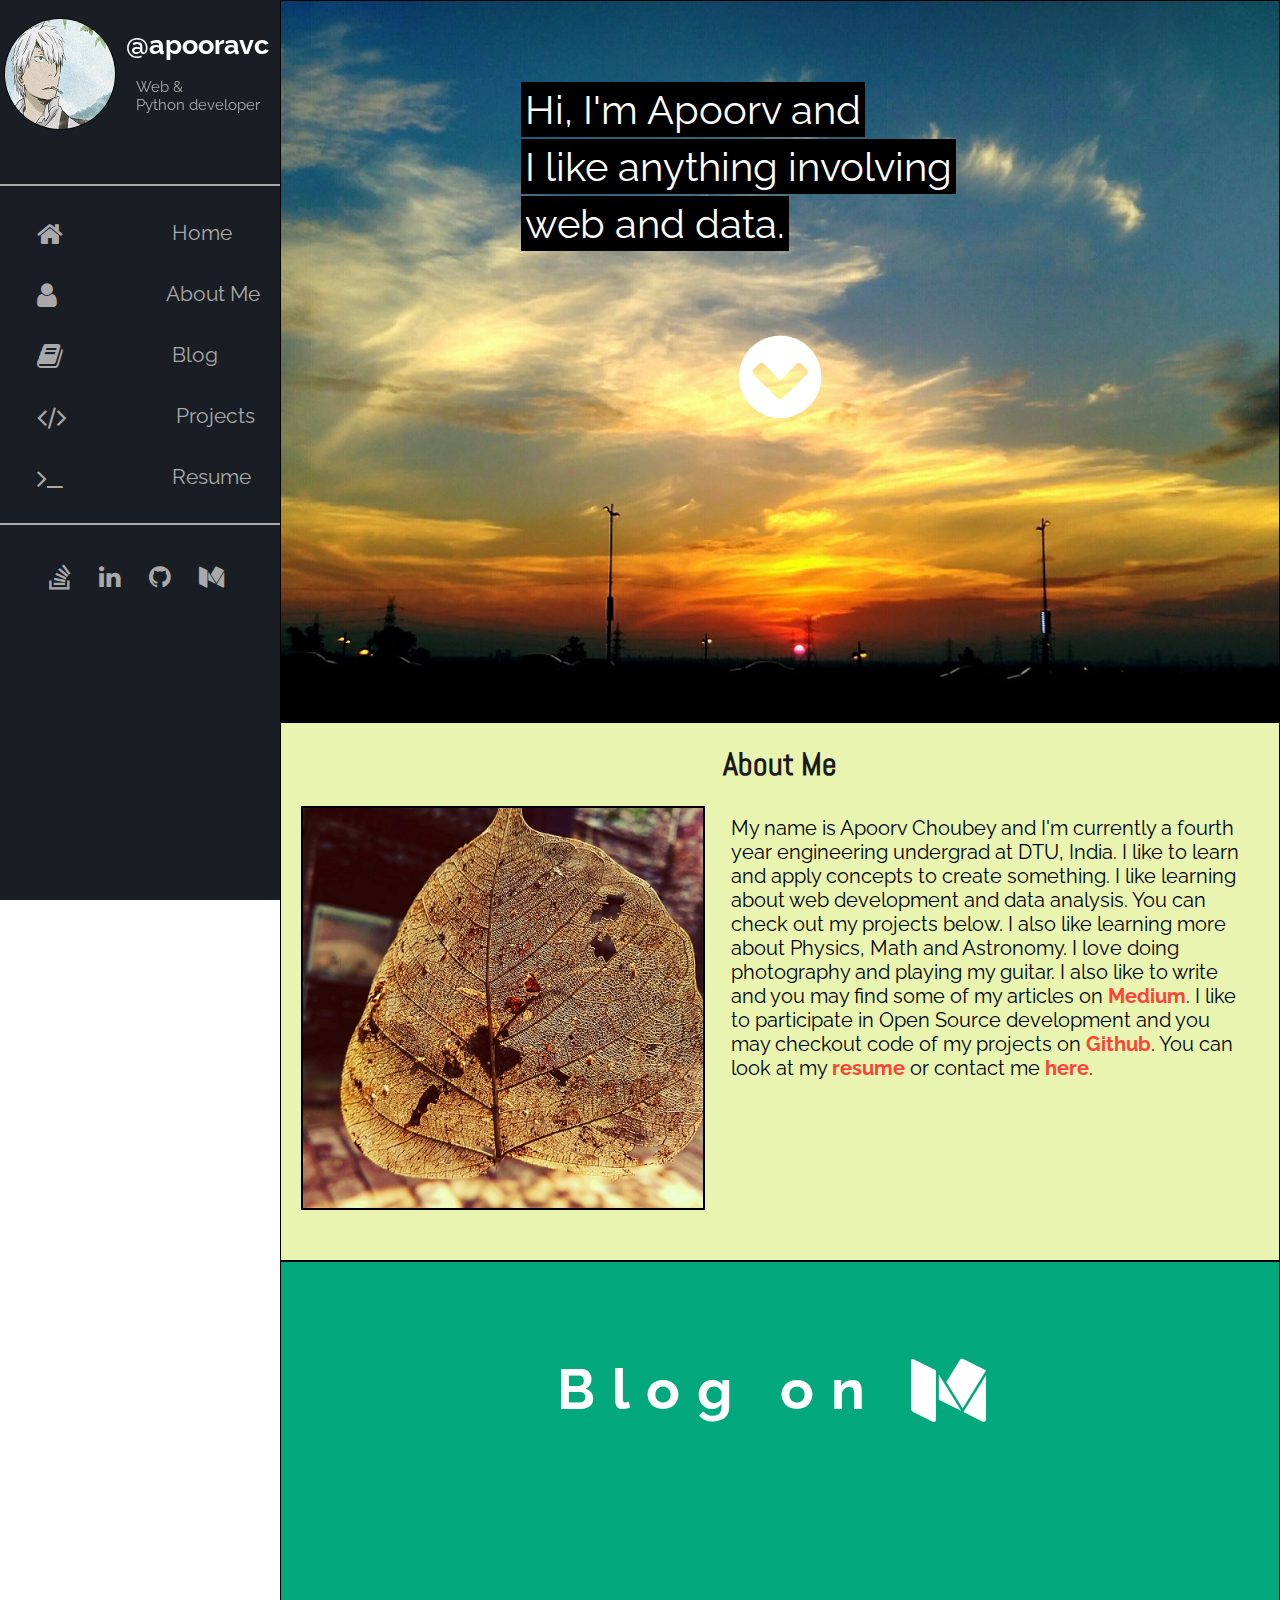
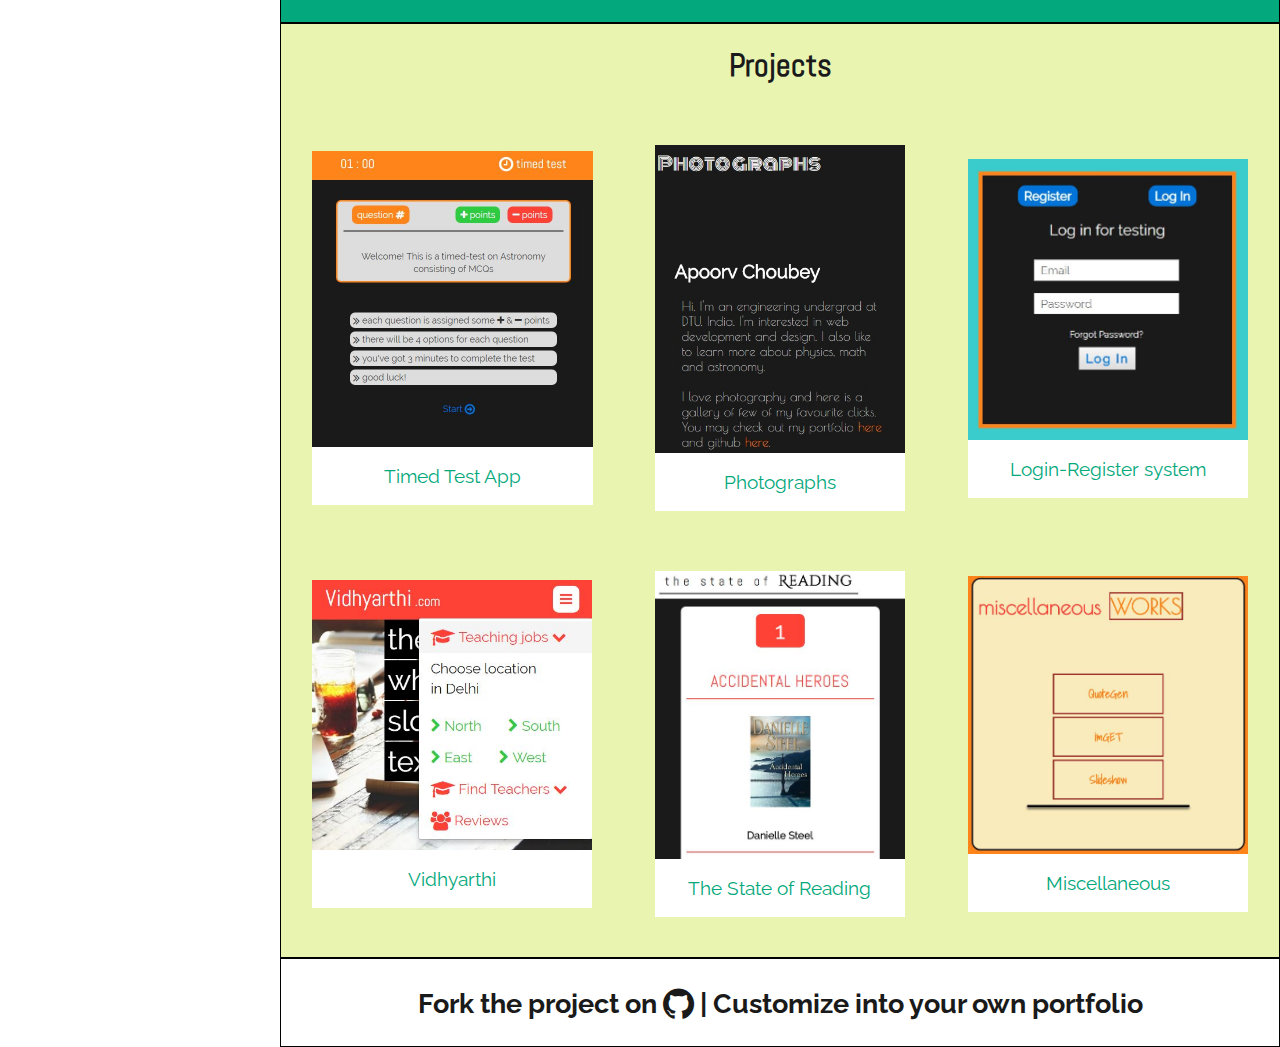
==== commit 1c85aa7a: "add exp" ====
--- a/index.html
+++ b/index.html
@@ -46,7 +46,7 @@
   <div class="main">
     <div class="home home-bg dive" id="home">
       <!--sidebar toggle button-->
-      <div class="toggleButton"><i class="fa fa-bars fa-lg" aria-hidden="true"></i></div>
+      <a href="" class="toggleButton"><i class="fa fa-bars fa-lg" aria-hidden="true"></i></a>
       <div class="multiline">
         <span>Hi, I'm Apoorv and <br> I like anything involving <br> web and data.</span>
       </div>
@@ -56,7 +56,7 @@
       <h1>About Me</h1>
       <div class="about-flex">
         <img src="images/leaf.jpg" alt="leaf">
-        <p>My name is Apoorv Choubey and I'm currently a third year engineering undergrad at DTU, India. I like to learn and apply concepts to create something. I like learning about web development and design. You can check out my projects below. I also like learning more about Physics, Math and Astronomy. I love doing photography and playing my guitar. I also like to write and you may find some of my articles on <a href="https://medium.com/@apoorvc" class="red-ref">Medium</a>. I like to participate in Open Source development and you may checkout code of my projects on <a href="https://github.com/apooravc" class="red-ref">Github</a>. You can look at my <a href="docs/resume.pdf" class="red-ref">resume</a> or contact me <a href="mailto:theapoorvs1@gmail.com" class="red-ref">here</a>.</p>
+        <p>My name is Apoorv Choubey and I'm currently a fourth year engineering undergrad at DTU, India. I like to learn and apply concepts to create something. I like learning about web development and data analysis. You can check out my projects below. I also like learning more about Physics, Math and Astronomy. I love doing photography and playing my guitar. I also like to write and you may find some of my articles on <a href="https://medium.com/@apoorvc" class="red-ref">Medium</a>. I like to participate in Open Source development and you may checkout code of my projects on <a href="https://github.com/apooravc" class="red-ref">Github</a>. You can look at my <a href="docs/resume.pdf" class="red-ref">resume</a> or contact me <a href="mailto:theapoorvs1@gmail.com" class="red-ref">here</a>.</p>
       </div>
     </div>
     <div class="blog dive" id="blog">
--- a/css/main.css
+++ b/css/main.css
@@ -354,7 +354,6 @@
     background-color: #191e25;
     padding: 12px 18px;
     border-radius: 8px;
-    cursor: pointer;
     position: relative;
     top: 18px;
     left: 8px;
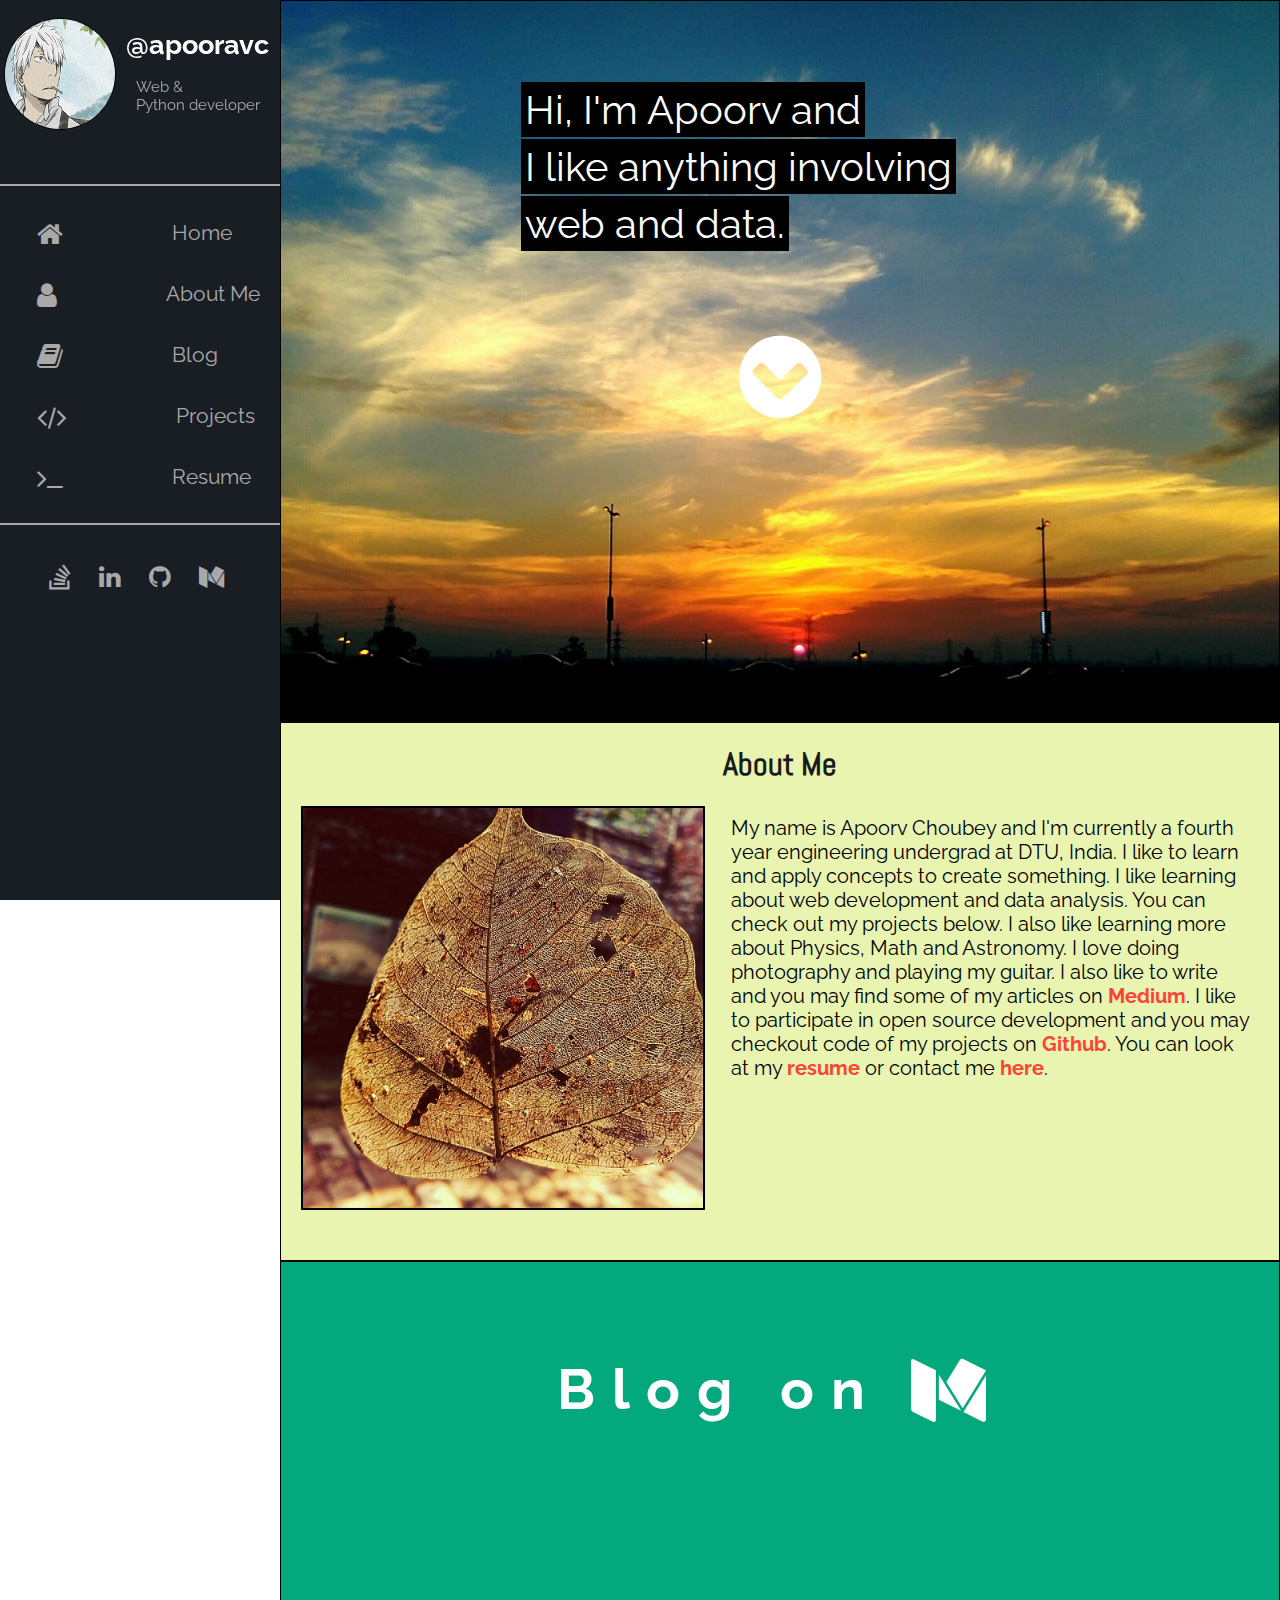
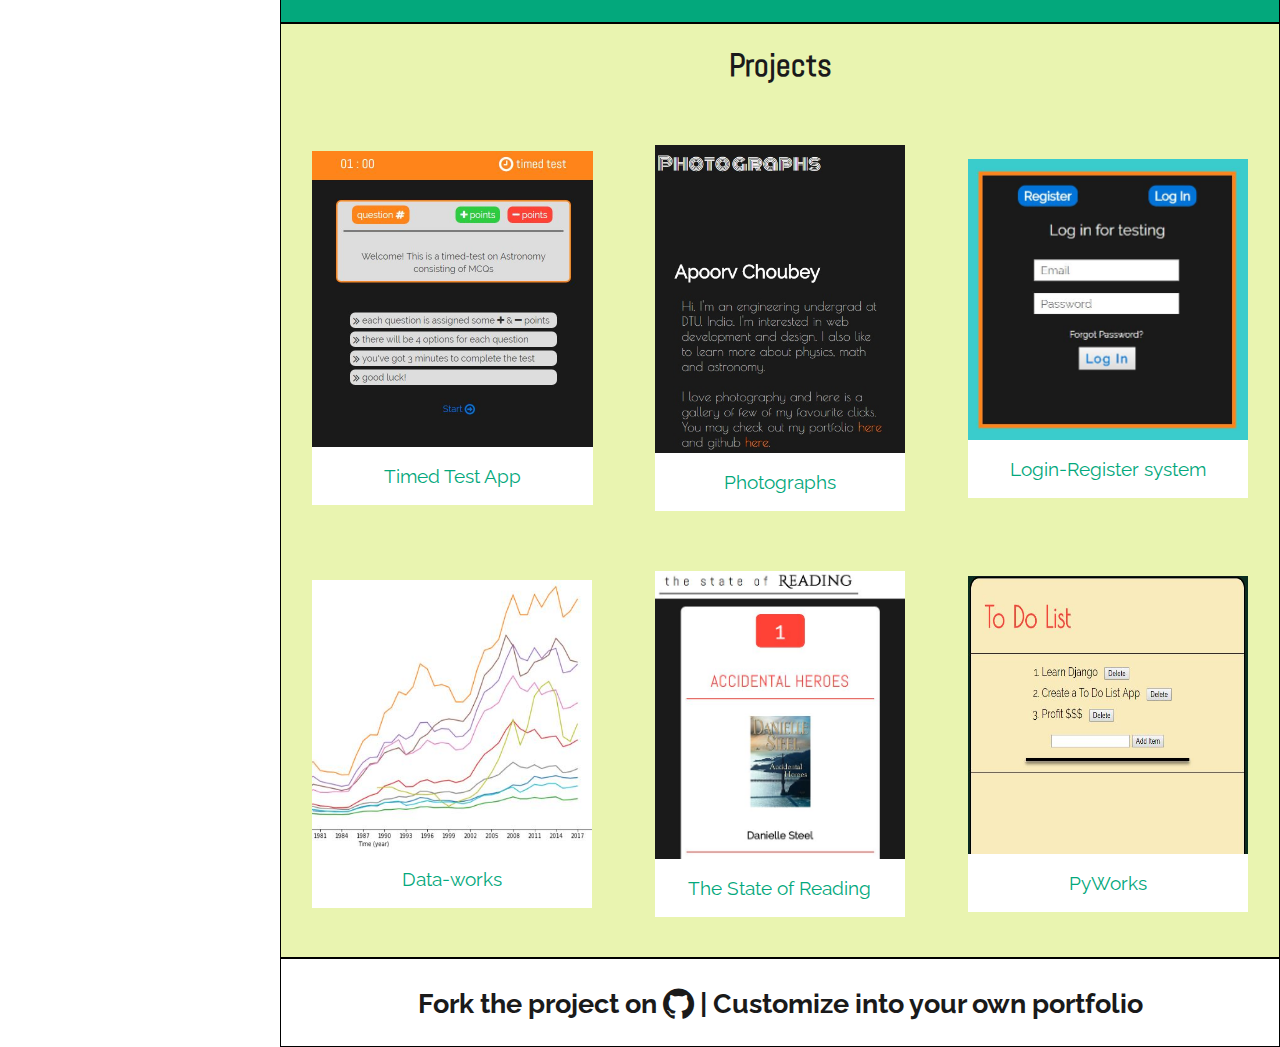
==== commit ef3dc15e: "update resume and refactor projects" ====
--- a/index.html
+++ b/index.html
@@ -27,7 +27,7 @@
           <li><a href="#about" class="white-ref"><i class="fa fa-user fa-lg" aria-hidden="true"></i><span class="text-right">About Me</span></a></li>
           <li><a href="#blog" class="white-ref"><i class="fa fa-book fa-lg" aria-hidden="true"></i><span class="text-right">Blog</span></a></li>
           <li><a href="#projects" class="white-ref"><i class="fa fa-code fa-lg" aria-hidden="true"></i><span class="text-right">Projects</span></a></li>
-          <li><a href="docs/resume.pdf" class="white-ref"><i class="fa fa-terminal fa-lg" aria-hidden="true"></i><span class="text-right">Resume</span></a></li>
+          <li><a href="docs/apoorv_choubey_resume.pdf" class="white-ref"><i class="fa fa-terminal fa-lg" aria-hidden="true"></i><span class="text-right">Resume</span></a></li>
         </ul>
       </div>
     </div>
@@ -56,7 +56,7 @@
       <h1>About Me</h1>
       <div class="about-flex">
         <img src="images/leaf.jpg" alt="leaf">
-        <p>My name is Apoorv Choubey and I'm currently a fourth year engineering undergrad at DTU, India. I like to learn and apply concepts to create something. I like learning about web development and data analysis. You can check out my projects below. I also like learning more about Physics, Math and Astronomy. I love doing photography and playing my guitar. I also like to write and you may find some of my articles on <a href="https://medium.com/@apoorvc" class="red-ref">Medium</a>. I like to participate in Open Source development and you may checkout code of my projects on <a href="https://github.com/apooravc" class="red-ref">Github</a>. You can look at my <a href="docs/resume.pdf" class="red-ref">resume</a> or contact me <a href="mailto:theapoorvs1@gmail.com" class="red-ref">here</a>.</p>
+        <p>My name is Apoorv Choubey and I'm currently a fourth year engineering undergrad at DTU, India. I like to learn and apply concepts to create something. I like learning about web development and data analysis. You can check out my projects below. I also like learning more about Physics, Math and Astronomy. I love doing photography and playing my guitar. I also like to write and you may find some of my articles on <a href="https://medium.com/@apoorvc" class="red-ref">Medium</a>. I like to participate in open source development and you may checkout code of my projects on <a href="https://github.com/apooravc" class="red-ref">Github</a>. You can look at my <a href="docs/apoorv_choubey_resume.pdf" class="red-ref">resume</a> or contact me <a href="mailto:theapoorvs1@gmail.com" class="red-ref">here</a>.</p>
       </div>
     </div>
     <div class="blog dive" id="blog">
@@ -88,10 +88,10 @@
       </div>
       <div class="prow">
         <div class="pbox">
-          <a target="_blank" href="https://apooravc.github.io/Vidhyarthi/">
+          <a target="_blank" href="https://github.com/apooravc/Data-works">
             <img src="images/pro4.JPG" alt="project" class="pimg4">
           </a>
-          <div class="ptext">Vidhyarthi</div>
+          <div class="ptext">Data-works</div>
         </div>
         <div class="pbox">
           <a target="_blank" href="https://apooravc.github.io/ReactJS-works/works/the-state-of-reading/index.html">
@@ -100,10 +100,10 @@
           <div class="ptext">The State of Reading</div>
         </div>
         <div class="pbox">
-          <a target="_blank" href="https://github.com/apooravc/misc.works/tree/master/works">
+          <a target="_blank" href="https://github.com/apooravc/PyWorks">
             <img src="images/pro6.JPG" alt="project" class="pimg6">
           </a>
-          <div class="ptext">Miscellaneous</div>
+          <div class="ptext">PyWorks</div>
         </div>
       </div>
       </div>
@@ -125,16 +125,16 @@
       </div>
       <div class="prow">
         <div class="pbox">
-          <a target="_blank" href="https://apooravc.github.io/Vidhyarthi/">
+          <a target="_blank" href="https://github.com/apooravc/Data-works">
             <img src="images/pro4.JPG" alt="project" class="pimg4">
           </a>
-          <div class="ptext">Vidhyarthi</div>
+          <div class="ptext">Data-works</div>
         </div>
         <div class="pbox">
-          <a target="_blank" href="https://github.com/apooravc/misc.works/tree/master/works">
+          <a target="_blank" href="https://github.com/apooravc/PyWorks">
             <img src="images/pro6.JPG" alt="project" class="pimg6">
           </a>
-          <div class="ptext">Miscellaneous</div>
+          <div class="ptext">PyWorks</div>
         </div>
       </div>
       <div class="prow">
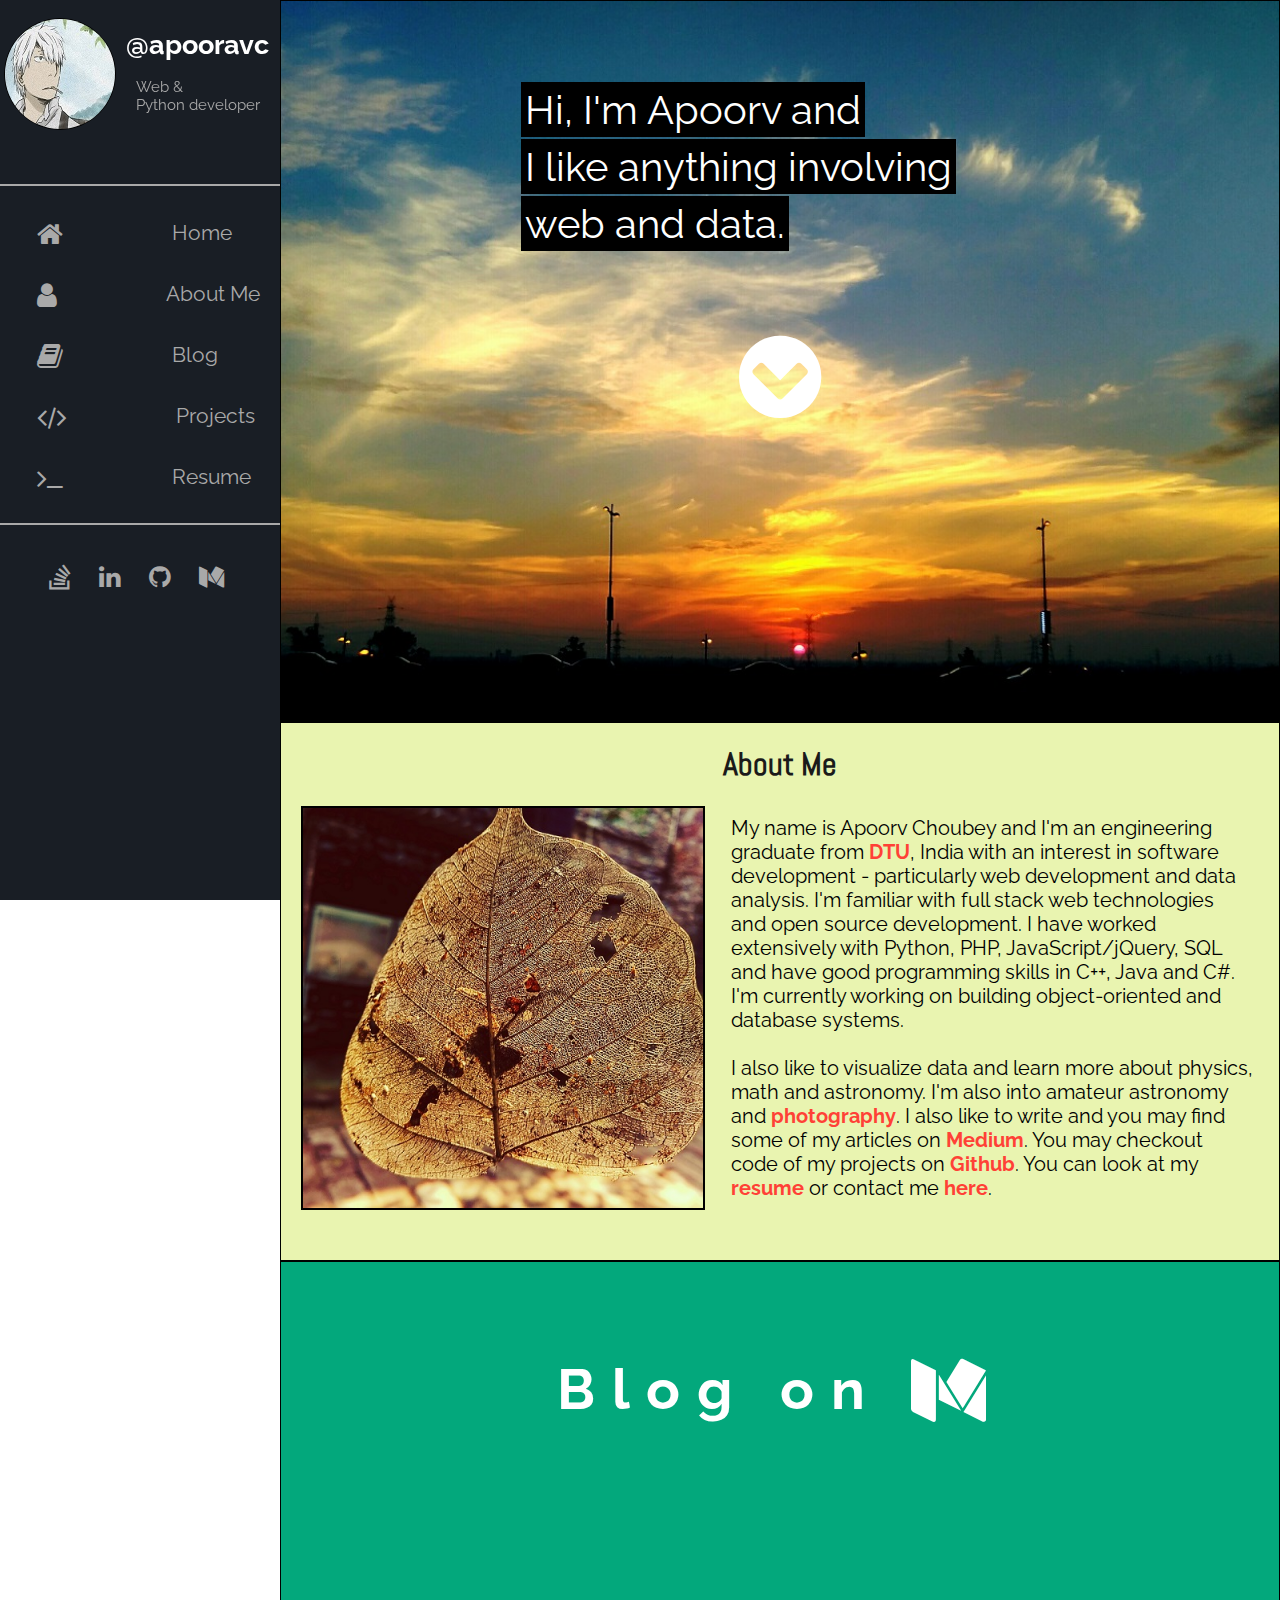
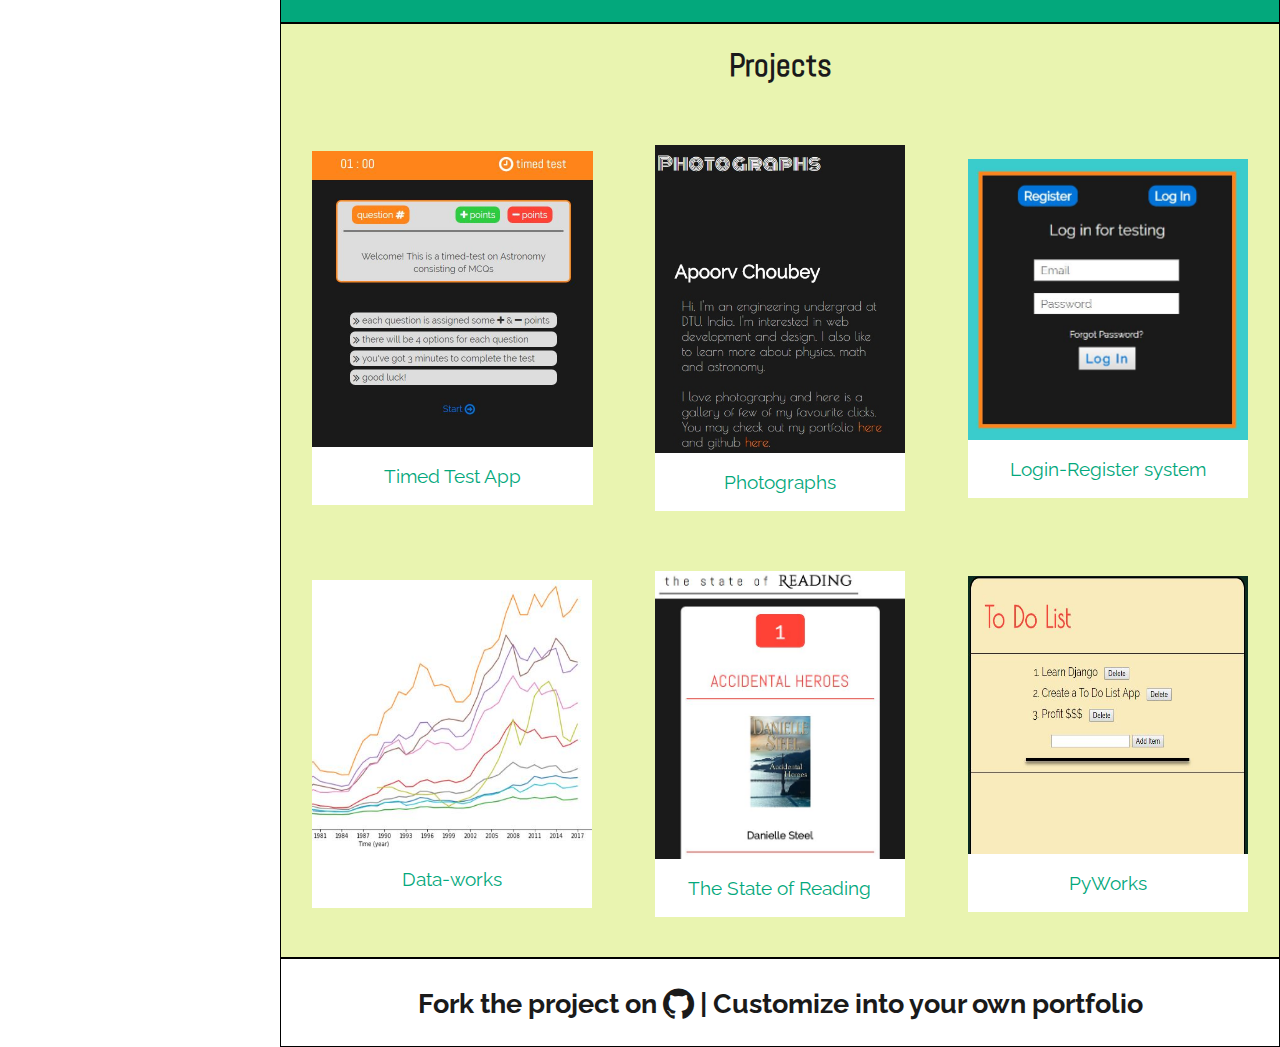
==== commit 254f02ca: "update intro and resume" ====
--- a/index.html
+++ b/index.html
@@ -56,7 +56,8 @@
       <h1>About Me</h1>
       <div class="about-flex">
         <img src="images/leaf.jpg" alt="leaf">
-        <p>My name is Apoorv Choubey and I'm currently a fourth year engineering undergrad at DTU, India. I like to learn and apply concepts to create something. I like learning about web development and data analysis. You can check out my projects below. I also like learning more about Physics, Math and Astronomy. I love doing photography and playing my guitar. I also like to write and you may find some of my articles on <a href="https://medium.com/@apoorvc" class="red-ref">Medium</a>. I like to participate in open source development and you may checkout code of my projects on <a href="https://github.com/apooravc" class="red-ref">Github</a>. You can look at my <a href="docs/apoorv_choubey_resume.pdf" class="red-ref">resume</a> or contact me <a href="mailto:theapoorvs1@gmail.com" class="red-ref">here</a>.</p>
+        <p>My name is Apoorv Choubey and I'm an engineering graduate from <a href="http://www.dtu.ac.in/" class="red-ref">DTU</a>, India with an interest in software development - particularly web development and data analysis. I'm familiar with full stack web technologies and open source development. I have worked extensively with Python, PHP, JavaScript/jQuery, SQL and have good programming skills in C++, Java and C#. I'm currently working on building object-oriented and database systems. <br><br>
+        I also like to visualize data and learn more about physics, math and astronomy. I'm also into amateur astronomy and <a href="https://apooravc.github.io/photographs/" class="red-ref">photography</a>. I also like to write and you may find some of my articles on <a href="https://medium.com/@apoorvc" class="red-ref">Medium</a>. You may checkout code of my projects on <a href="https://github.com/apooravc" class="red-ref">Github</a>. You can look at my <a href="docs/apoorv_choubey_resume.pdf" class="red-ref">resume</a> or contact me <a href="mailto:theapoorvs1@gmail.com" class="red-ref">here</a>.</p>
       </div>
     </div>
     <div class="blog dive" id="blog">
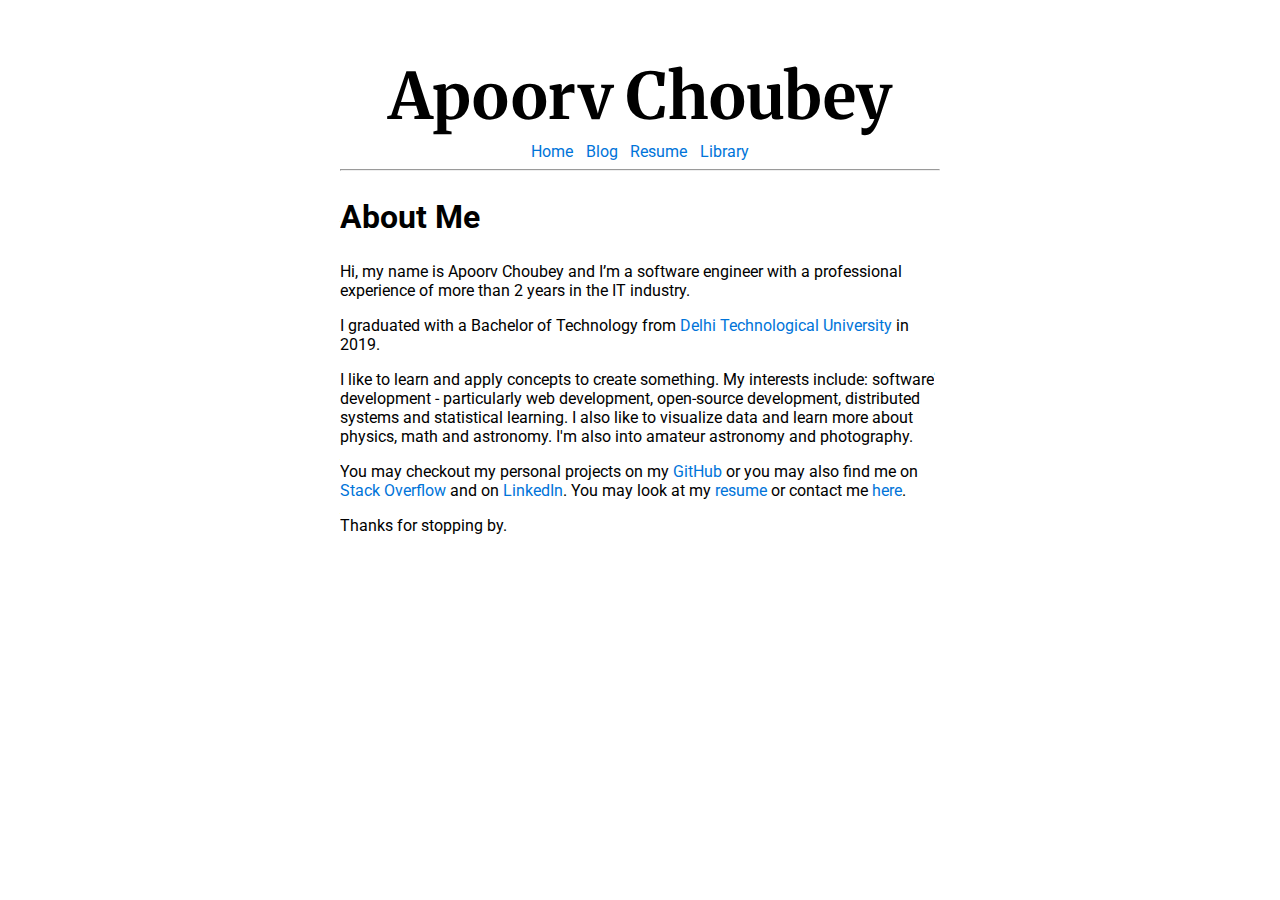
==== commit 5a3be956: "update design 2021" ====
--- a/index.html
+++ b/index.html
@@ -6,164 +6,57 @@
 
   <title>Apoorv Choubey | Home</title>
 
+  <link rel="icon" href="images/favicon.ico">
   <link rel="stylesheet" type="text/css" href="css/main.css">
-  <link rel="stylesheet" type="text/css" href="css/font-awesome.min.css">
-  <link rel="stylesheet" href="https://fonts.googleapis.com/css?family=Raleway|Abel">
-  <link rel="stylesheet" href="https://cdnjs.cloudflare.com/ajax/libs/animate.css/3.5.2/animate.min.css">
+  <link rel="stylesheet" href="https://fonts.googleapis.com/css2?family=Merriweather:wght@300&family=Roboto:wght@300&display=swap">
 </head>
-<body class="font">
-  <!--sidebar header-->
-  <div class="header">
-    <div class="top">
-      <div class="intro">
-        <img src="images/propic.jpg" alt="Profile picture" class="profile-img dive">
-        <h1>@apooravc</h1>
-        <p>Web &amp;<br>Python developer</p>
-      </div>
-      <div class="nav">
-        <div class="hline"></div>
-        <ul class="nav-list">
-          <li><a href="#home" class="white-ref"><i class="fa fa-home fa-lg" aria-hidden="true"></i><span class="text-right">Home</span></a></li>
-          <li><a href="#about" class="white-ref"><i class="fa fa-user fa-lg" aria-hidden="true"></i><span class="text-right">About Me</span></a></li>
-          <li><a href="#blog" class="white-ref"><i class="fa fa-book fa-lg" aria-hidden="true"></i><span class="text-right">Blog</span></a></li>
-          <li><a href="#projects" class="white-ref"><i class="fa fa-code fa-lg" aria-hidden="true"></i><span class="text-right">Projects</span></a></li>
-          <li><a href="docs/apoorv_choubey_resume.pdf" class="white-ref"><i class="fa fa-terminal fa-lg" aria-hidden="true"></i><span class="text-right">Resume</span></a></li>
+<body>
+  <main>
+    <section class="center-section">
+      <h1 id="name-heading">Apoorv Choubey</h1>
+      <nav>
+        <ul id="nav-list">
+          <li>
+            <a href="/">Home</a>
+          </li>
+          <li>
+            <a href="https://medium.com/@apoorvc">Blog</a>
+          </li>
+          <li>
+            <a href="docs/apoorv-choubey-resume.pdf">Resume</a>
+          </li>
+          <li>
+            <a href="library.html">Library</a>
+          </li>
         </ul>
-      </div>
-    </div>
-    <div class="hline"></div>
-    <div class="bottom">
-      <ul class="icon-list">
-        <li><a href="https://stackoverflow.com/users/9644701/apooravc" class="white-ref"><i class="fa fa-stack-overflow fa-lg" aria-hidden="true"></i></a></li>
-        <li><a href="https://www.linkedin.com/in/apoorvchoubey" class="white-ref"><i class="fa fa-linkedin fa-lg" aria-hidden="true"></i></a></li>
-        <li><a href="https://github.com/apooravc" class="white-ref"><i class="fa fa-github fa-lg" aria-hidden="true"></i></a></li>
-        <li><a href="https://medium.com/@apoorvc" class="white-ref"><i class="fa fa-medium fa-lg" aria-hidden="true"></i></a></li>
-      </ul>
-    </div>
-  </div>
-
-  <!--main body-->
-  <div class="main">
-    <div class="home home-bg dive" id="home">
-      <!--sidebar toggle button-->
-      <a href="" class="toggleButton"><i class="fa fa-bars fa-lg" aria-hidden="true"></i></a>
-      <div class="multiline">
-        <span>Hi, I'm Apoorv and <br> I like anything involving <br> web and data.</span>
-      </div>
-      <div class="direct animated bounce"><i class="fa fa-chevron-circle-down fa-lg" aria-hidden="true"></i></div>
-    </div>
-    <div class="about dive" id="about">
-      <h1>About Me</h1>
-      <div class="about-flex">
-        <img src="images/leaf.jpg" alt="leaf">
-        <p>My name is Apoorv Choubey and I'm an engineering graduate from <a href="http://www.dtu.ac.in/" class="red-ref">DTU</a>, India with an interest in software development - particularly web development and data analysis. I'm familiar with full stack web technologies and open source development. I have worked extensively with Python, PHP, JavaScript/jQuery, SQL and have good programming skills in C++, Java and C#. I'm currently working on building object-oriented and database systems. <br><br>
-        I also like to visualize data and learn more about physics, math and astronomy. I'm also into amateur astronomy and <a href="https://apooravc.github.io/photographs/" class="red-ref">photography</a>. I also like to write and you may find some of my articles on <a href="https://medium.com/@apoorvc" class="red-ref">Medium</a>. You may checkout code of my projects on <a href="https://github.com/apooravc" class="red-ref">Github</a>. You can look at my <a href="docs/apoorv_choubey_resume.pdf" class="red-ref">resume</a> or contact me <a href="mailto:theapoorvs1@gmail.com" class="red-ref">here</a>.</p>
-      </div>
-    </div>
-    <div class="blog dive" id="blog">
-      <p class="blog-text">Blog on <i class="fa fa-medium fa-lg" aria-hidden="true"></i></p>
-    </div>
-    <div class="projects dive" id="projects">
-      <h1 class="proj-text">Projects</h1>
-      <!--one-->
-      <div id="one">
-      <div class="prow">
-        <div class="pbox">
-          <a target="_blank" href="https://apooravc.github.io/ReactJS-works/works/timed-test/index.html">
-            <img src="images/pro1.JPG" alt="project" class="pimg1">
-          </a>
-          <div class="ptext">Timed Test App</div>
-        </div>
-        <div class="pbox">
-          <a target="_blank" href="https://apooravc.github.io/photographs/">
-            <img src="images/pro2.JPG" alt="project" class="pimg2">
-          </a>
-          <div class="ptext">Photographs</div>
-        </div>
-        <div class="pbox">
-          <a target="_blank" href="https://github.com/apooravc/php-works/tree/master/loginRegister">
-            <img src="images/pro3.JPG" alt="project" class="pimg3">
-          </a>
-          <div class="ptext">Login-Register system</div>
-        </div>
-      </div>
-      <div class="prow">
-        <div class="pbox">
-          <a target="_blank" href="https://github.com/apooravc/Data-works">
-            <img src="images/pro4.JPG" alt="project" class="pimg4">
-          </a>
-          <div class="ptext">Data-works</div>
-        </div>
-        <div class="pbox">
-          <a target="_blank" href="https://apooravc.github.io/ReactJS-works/works/the-state-of-reading/index.html">
-            <img src="images/pro5.JPG" alt="project" class="pimg5">
-          </a>
-          <div class="ptext">The State of Reading</div>
-        </div>
-        <div class="pbox">
-          <a target="_blank" href="https://github.com/apooravc/PyWorks">
-            <img src="images/pro6.JPG" alt="project" class="pimg6">
-          </a>
-          <div class="ptext">PyWorks</div>
-        </div>
-      </div>
-      </div>
-      <!--two-->
-      <div id="two">
-      <div class="prow">
-        <div class="pbox">
-          <a target="_blank" href="https://apooravc.github.io/ReactJS-works/works/timed-test/index.html">
-            <img src="images/pro1.JPG" alt="project" class="pimg1">
-          </a>
-          <div class="ptext">Timed Test App</div>
-        </div>
-        <div class="pbox">
-          <a target="_blank" href="https://github.com/apooravc/php-works/tree/master/loginRegister">
-            <img src="images/pro3.JPG" alt="project" class="pimg3">
-          </a>
-          <div class="ptext">Login-Register system</div>
-        </div>
-      </div>
-      <div class="prow">
-        <div class="pbox">
-          <a target="_blank" href="https://github.com/apooravc/Data-works">
-            <img src="images/pro4.JPG" alt="project" class="pimg4">
-          </a>
-          <div class="ptext">Data-works</div>
-        </div>
-        <div class="pbox">
-          <a target="_blank" href="https://github.com/apooravc/PyWorks">
-            <img src="images/pro6.JPG" alt="project" class="pimg6">
-          </a>
-          <div class="ptext">PyWorks</div>
-        </div>
-      </div>
-      <div class="prow">
-        <div class="pbox">
-          <a target="_blank" href="https://apooravc.github.io/photographs/">
-            <img src="images/pro2.JPG" alt="project" class="pimg2">
-          </a>
-          <div class="ptext">Photographs</div>
-        </div>
-        <div class="pbox">
-          <a target="_blank" href="https://apooravc.github.io/ReactJS-works/works/the-state-of-reading/index.html">
-            <img src="images/pro5.JPG" alt="project" class="pimg5">
-          </a>
-          <div class="ptext">The State of Reading</div>
-        </div>
-      </div>
-      </div>
-    </div>
-  </div>
-
-  <!--footer-->
-  <div class="footer dive">
-    <p class="footer-text">Fork the project on <i class="fa fa-github fa-lg" aria-hidden="true"></i> | Customize into your own portfolio</p>
-  </div>
-
+      </nav>
+      <hr>
+      <article>
+        <h2 id="title-heading">About Me</h2>
+        <p>
+          Hi, my name is Apoorv Choubey and I’m a software engineer with a professional experience of more than 2 years in the IT industry.
+        </p>
+        <p>
+          I graduated with a Bachelor of Technology from <a href="http://dtu.ac.in/">Delhi Technological University</a> in 2019.
+        </p>
+        <p>
+          I like to learn and apply concepts to create something. My interests include: software development - particularly web development, open-source development, 
+          distributed systems and statistical learning. I also like to visualize data and learn more about physics, math and astronomy. I'm also into amateur 
+          astronomy and photography.
+        </p>
+        <p>
+          You may checkout my personal projects on my <a href="https://github.com/apooravc">GitHub</a> or you may also find me 
+          on <a href="https://stackoverflow.com/users/9644701/apooravc">Stack Overflow</a> and on <a href="https://www.linkedin.com/in/apoorvchoubey">LinkedIn</a>. 
+          You may look at my <a href="docs/apoorv-choubey-resume.pdf">resume</a> or contact me <a href="mailto:theapoorvs1@gmail.com">here</a>.
+        </p>
+        <p>
+          Thanks for stopping by.
+        </p>
+      </article>
+    </section>
+  </main>
 
   <!--scripts-->
-  <script src="https://ajax.googleapis.com/ajax/libs/jquery/3.2.1/jquery.min.js"></script>
   <script src="js/main.js"></script>
 </body>
-</html>
+</html>--- a/css/main.css
+++ b/css/main.css
@@ -1,443 +1,110 @@
+.border {
+    border: 1px solid black;
+}
+
 body {
     margin: 0;
 }
 
-.dive {
-    border: 1px solid #000;
+.center-section {
+    width: 95%;
+    max-width: 600px;
+    margin: 3.5em auto;
 }
 
-.font {
-    font-family: 'Raleway', sans-serif;
-    font-size: 16px;
+#name-heading {
+    font-size: 4rem;
+    font-family: 'Merriweather', serif;
+    margin-bottom: 0.1em;
+    text-align: center;
 }
 
-.header {
-    display: block;
-    height: 100%;
-    width: 280px;
-    position: fixed;
-    top: 0;
-    left: 0;
-    z-index: 1;
-    background-color: #191e25;
-    color: #ffffff;
+#title-heading {
+    font-size: 2rem;
+    font-family: 'Roboto', sans-serif;
 }
 
-.intro {
-    position: relative;
+#sub-title-heading {
+    font-size: 1.5rem;
+    font-family: monospace;
 }
 
-.profile-img {
-    position: absolute;
-    top: 0;
-    left: 4px;
-    border-radius: 100%;
+ol li {
+    margin-bottom: 0.4em;
 }
 
-.intro> h1 {
-    position: relative;
-    top: 10px;
-    left: 126px;
-    font-size: 1.7em;
+p {
+    font-size: 1rem;
+    font-family: 'Roboto', sans-serif;
 }
 
-.intro> p {
-    position: relative;
-    top: 10px;
-    left: 136px;
-    font-size: 0.96em;
-    color: #a9a9a9;
+#nav-list {
+    list-style-type: none;
+    margin: 0;
+    padding: 0;
+    display: flex;
+    justify-content: center;
 }
 
-.nav {
-    margin-top: 80px;
+#nav-list li {
+    margin: 0 0.4em;
 }
 
-.nav-list {
-    list-style: none;
-    padding-left: 37px;
+a {
+    font-size: 1rem;
+    font-family: 'Roboto', sans-serif;
 }
 
-.nav-list> li {
-    padding: 18px 0;
-    font-size: 1.3em;
-}
-
-.text-right {
-    margin-left: 45%;
-}
-
-.hline {
-    display: block;
-    border-bottom: 2px solid #a9a9a9;
-}
-
-.icon-list {
-    list-style: none;
-    margin-top: 40px;
-    padding-left: 37px;
-}
-
-.icon-list> li {
-    display: inline;
-    padding: 0 12px;
-    font-size: 1.18em;
-}
-
-a.white-ref:link {
-    color: #a9a9a9;
+a:link {
+    color: #0074D9;
     text-decoration: none;
 }
 
-a.white-ref:visited {
-    color: #a9a9a9;
+a:visited {
+    color: #0074D9;
     text-decoration: none;
 }
 
-a.white-ref:hover {
-    color: #fff;
+a:hover {
+    color: #0074D9;
     text-decoration: none;
-    transition: color ease-in-out 300ms;
+    padding-bottom: 1px;
+	border-bottom: 1px solid #0074D9;
 }
 
-a.white-ref:active {
-    color: #fff;
+a:active {
+    color: #0074D9;
     text-decoration: none;
+    padding-bottom: 1px;
+	border-bottom: 1px solid #0074D9;
 }
 
-.main {
-    margin-left: 280px;
-}
-
-.home {
-    height: 80vh;
-}
-
-.toggleButton {
-    display: none;
-}
-
-.multiline {
-    line-height: 1.43;
-    padding: 80px 24%;
-}
-
-.multiline> span {
-    background-color: black;
-    color: #fff;
-    display: inline;
-    padding: 0.25rem;
-    font-size: 2.5em;
-    -webkit-box-decoration-break: clone;
-}
-
-.direct {
-    color: #fff;
-    font-size: 4.5em;
-    text-align: center;
-}
-
-.home-bg {
-    background-image: url(../images/sunset.jpg);
-    background-color: #000;
-    background-position: center center;
-    background-repeat:  no-repeat;
-    background-attachment: scroll;
-    -webkit-background-size: cover;
-    -moz-background-size: cover;
-    -o-background-size: cover;
-    background-size:  cover;
-}
-
-.about {
-    background-color: #e9f4b0;
-}
-
-.about> h1 {
-    font-family: 'Abel', serif;
-    text-align: center;
-    color: #1a1a1a;
-}
-
-.about-flex {
+.columns {
     display: flex;
     flex-direction: row;
     justify-content: space-around;
-    align-items: flex-start;
 }
 
-.about-flex> img {
-    width: 400px;
-    height: 400px;
-    margin-left: 20px;
-    margin-bottom: 50px;
-    border: 2px solid #000;
+.col-50 {
+    width: 46%;
 }
 
-.about-flex> p {
-    font-size: 1.28em;
-    padding: 10px 26px;
-    margin-top: 0;
-}
-
-a.red-ref {
-    font-weight: bold;
-}
-
-a.red-ref:link {
-    color: #FF4136;
-    text-decoration: none;
-}
-
-a.red-ref:visited {
-    color: #FF4136;
-    text-decoration: none;
-}
-
-a.red-ref:hover {
-    color: #FF4136;
-    text-decoration: none;
-    transition: color ease-in-out 300ms;
-}
-
-a.red-ref:active {
-    color: #FF4136;
-    text-decoration: none;
-    position: relative;
-    top: 2px;
-}
-
-.blog {
-    height: 40vh;
-    background-color: #03a87c;
-    cursor: pointer;
-}
-
-.blog-text {
-    font-size: 3.5em;
-    letter-spacing: 0.3em;
-    font-weight: bold;
-    text-align: center;
-    color: #fff;
-    margin: 88px 0;
-    padding: 6px 12px;
-}
-
-.projects {
-    background-color: #e9f4b0;
-}
-
-.projects> h1 {
-    font-family: 'Abel', serif;
-    text-align: center;
-    color: #1a1a1a;
-    margin-bottom: 30px;
-}
-
-.prow {
-    display: flex;
-    flex-direction: row;
-    justify-content: space-around;
-    align-items: center;
-
-    margin: 40px 0;
-}
-
-.pbox {
-    display: block;
-    margin-top: 20px;
-}
-
-/*taking aspect ratio into account 280-294//21-22.05*/
-.pimg1 {
-    width: 281px;
-    height: 296px;
-    margin-bottom: -4px;
-}
-
-.pimg2 {
-    width: 250px;
-    height: 308px;
-    margin-bottom: -4px;
-}
-
-.pimg3 {
-    width: 280px;
-    height: 281px;
-    margin-bottom: -4px;
-}
-
-.pimg4 {
-    width: 280px;
-    height: 270px;
-    margin-bottom: -4px;
-}
-
-.pimg5 {
-    width: 250px;
-    height: 288px;
-    margin-bottom: -4px;
-}
-
-.pimg6 {
-    width: 280px;
-    height: 278px;
-    margin-bottom: -4px;
-}
-
-.ptext {
-    background-color: #fff;
-    color: #03a87c;
-    font-size: 1.2em;
-    text-align: center;
-    padding: 18px 0;
-}
-
-.footer {
-    background-color: #fff;
-    margin-left: 280px;
-    cursor: pointer;
-}
-
-.footer-text {
-    font-size: 1.7em;
-    font-weight: bold;
-    text-align: center;
-    color: #1a1a1a;
-}
-
-@media (max-width: 1130px){
-  .header{
-    transform: translateX(-280px);
-    transition: all ease-in-out 500ms;
-  }
-
-  .main{
-    margin-left: 0;
-  }
-
-  .footer{
-    margin-left: 0;
-  }
-
-  .header.slide-left{
-    transform: translateX(-280px);
-  }
-
-  .main.slide-left{
-    transform: translateX(0);
-    transition: all ease-in-out 500ms;
-  }
-
-  .footer.slide-left{
-    transform: translateX(0);
-    transition: all ease-in-out 500ms;
-  }
-
-  .header.slide-right{
-    transform: translateX(0px);
-    transition: all ease-in-out 500ms;
-  }
-
-  .main.slide-right{
-    transform: translateX(280px);
-    transition: all ease-in-out 500ms;
-  }
-
-  .footer.slide-right{
-    transform: translateX(280px);
-    transition: all ease-in-out 500ms;
-  }
-
-  .toggleButton{
-    color: #fff;
-    background-color: #191e25;
-    padding: 12px 18px;
-    border-radius: 8px;
-    position: relative;
-    top: 18px;
-    left: 8px;
-    display: inline;
-  }
-
-  html, body {
-    overflow-x: hidden;
-  }
-}
-
-#two {
-    display: none;
-}
-
-@media (max-width: 909px){
-    #one {
-        display: none;
+@media (max-width: 600px) {
+    #name-heading {
+        margin-block-start: 0;
     }
 
-    #two {
-        display: block;
-    }
-
-    .about-flex> img {
-        width: 300px;
-        height: 300px;
+    .center-section {
+        margin: 0 auto;
     }
 }
 
-@media (max-width: 779px){
-    .about-flex {
+@media (max-width: 470px) {
+    .columns {
         flex-direction: column;
     }
-
-    .about-flex> img {
-        width: 300px;
-        height: 300px;
-        margin: 20px auto;
+    
+    .col-50 {
+        width: 100%;
     }
-
-    .about-flex> p {
-        margin-bottom: 30px;
-    }
-}
-
-@media (max-width: 639px){
-    .prow {
-        flex-direction: column;
-    }
-}
-
-@media (max-width: 780px){
-    .footer-text {
-        font-size: 1.5em;
-        padding: 0 12px;
-    }
-}
-
-@media (max-width: 485px){
-    .blog-text {
-        margin: 55px 0;
-    }
-}
-
-@media (max-width: 841px){
-    .multiline> span {
-        font-size: 2.2em;
-    }
-}
-
-@media (max-width: 598px){
-    .multiline {
-        padding: 50px 17%;
-    }
-}
-
-@media (max-width: 474px){
-    .multiline> span {
-        font-size: 2em;
-        padding: 0.2rem;
-    }
-
-    .multiline {
-        padding: 68px 10%;
-    }
-}
+}